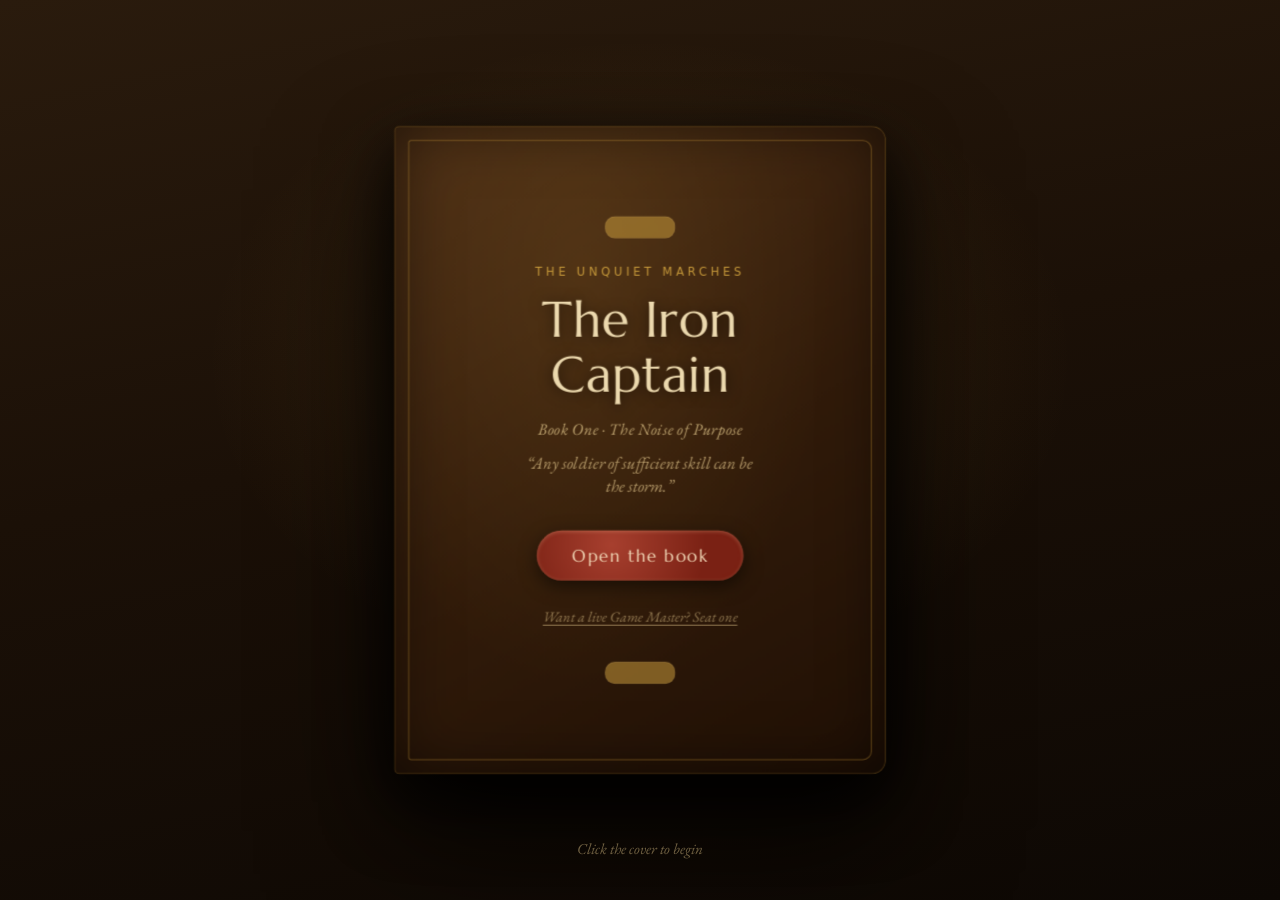
==== index.html @ bba5f8b4 "Revert "feat: candlelight focus theme — narration-first reskin + toggle (#3)" This reverts commit d6" ====
<!doctype html>
<html lang="en">
<head>
  <meta charset="utf-8" />
  <meta name="viewport" content="width=device-width, initial-scale=1" />
  <title>The Iron Captain · The Unquiet Marches</title>
  <meta name="theme-color" content="#06080A" />
  <link rel="icon" href="assets/favicon.svg" type="image/svg+xml" />
  <link rel="preconnect" href="https://fonts.googleapis.com" />
  <link rel="preconnect" href="https://fonts.gstatic.com" crossorigin="anonymous" />
  <link href="https://fonts.googleapis.com/css2?family=Marcellus&family=EB+Garamond:ital,wght@0,400;0,500;0,600;1,400;1,500&display=swap" rel="stylesheet" />
  <link rel="stylesheet" href="styles.css" />
  <link rel="stylesheet" href="ux.css" />
  <style>
    /* SVG token text — inherits page font, keeps tokens readable at all sizes */
    .vtt-token text {
      font-family: Inter, ui-sans-serif, system-ui, sans-serif;
      dominant-baseline: auto;
      user-select: none;
    }
  </style>
</head>
<body>

  <section class="campaign-cover" id="campaignCover">
    <div class="book-scene">
      <div class="book" id="bookRoot">

        <!-- Back board (always beneath the page stack) -->
        <div class="book-board" aria-hidden="true"></div>

        <!-- Leaf 4 · How it works -->
        <div class="leaf" data-leaf="3">
          <div class="leaf-front">
            <div class="page-inner" id="introBeat5" data-screen-label="Page 4 The unwritten page">
              <p class="page-eyebrow">The Compiler's note, on the final leaf</p>
              <div class="page-body page-prose">
                <p>Here my hand stops. I have given you everything the Archive holds — the road, the rain, the man riding into both.</p>
                <p>The pages that remain are not written in ink. They wait. What the Iron Captain does next was never recorded, because it has not happened yet — it happens when you decide it.</p>
                <p>Reader: the story knows you are here. When you turn this page you will not be reading it any longer. You will be in it.</p>
                <p class="page-rule-line">The table keeps its own rules, and the Game Master keeps them for you. Choose, and the dice answer. Everything else, you may ask.</p>
              </div>
              <div class="page-actions">
                <button id="introBack4" class="page-turn-btn page-back-btn">&lsaquo; Back</button>
                <button id="startBtn" class="page-primary">Ride East</button>
              </div>
              <p class="page-folio">iv</p>
            </div>
          </div>
          <div class="leaf-back"><div class="leaf-back-orn" aria-hidden="true"></div></div>
        </div>

        <!-- Leaf 3 · Kael Vorn -->
        <div class="leaf" data-leaf="2">
          <div class="leaf-front">
            <div class="page-inner" id="introBeat4" data-screen-label="Page 3 Kael Vorn">
              <p class="page-eyebrow">Iron Captain &middot; Eastern Marches</p>
              <h2 class="page-title">Kael Vorn</h2>
              <div class="page-body">
                <p class="page-prose page-bio"><em>Decorated officer. Effective beyond the needs of the situation. Men follow the name before they follow the orders. He has not decided whether that is useful or dangerous.</em></p>
                <div class="book-stats">
                  <div class="book-stat"><span class="bs-name">Force</span><span class="bs-dots">●●●●○</span><span class="bs-note">where the account begins</span></div>
                  <div class="book-stat"><span class="bs-name">Restraint</span><span class="bs-dots">●●○○○</span><span class="bs-note">the work ahead of him</span></div>
                  <div class="book-stat"><span class="bs-name">Witness</span><span class="bs-dots">●●○○○</span><span class="bs-note">he sees, he does not always act</span></div>
                  <div class="book-stat book-stat-hollow"><span class="bs-name">Hollow</span><span class="bs-dots">○○○○○</span><span class="bs-note">at seven it shows; at ten the account closes</span></div>
                  <div class="book-stat"><span class="bs-name">Reputation</span><span class="bs-dots">●●●○○</span><span class="bs-note">the name precedes the man</span></div>
                </div>
              </div>
              <div class="page-actions">
                <button id="introBack3" class="page-turn-btn page-back-btn">&lsaquo; Back</button>
                <button id="introCont3" class="page-turn-btn">Turn the page &rsaquo;</button>
              </div>
              <p class="page-folio">iii</p>
            </div>
          </div>
          <div class="leaf-back"><div class="leaf-back-orn" aria-hidden="true"></div></div>
        </div>

        <!-- Leaf 2 · Prologue -->
        <div class="leaf" data-leaf="1">
          <div class="leaf-front">
            <div class="page-inner" id="introBeat3" data-screen-label="Page 2 Prologue">
              <p class="page-eyebrow">Prologue &middot; The Stone Chamber</p>
              <div id="introStream2" class="page-body page-prose"></div>
              <div class="page-actions">
                <button id="introBack2" class="page-turn-btn page-back-btn">&lsaquo; Back</button>
                <button id="introSkip2" class="page-turn-btn" hidden>Skip</button>
                <button id="introCont2" class="page-turn-btn">Turn the page &rsaquo;</button>
              </div>
              <p class="page-folio">ii</p>
            </div>
          </div>
          <div class="leaf-back"><div class="leaf-back-orn" aria-hidden="true"></div></div>
        </div>

        <!-- Leaf 1 · Foreword -->
        <div class="leaf" data-leaf="0">
          <div class="leaf-front">
            <div class="page-inner" id="introBeat2" data-screen-label="Page 1 Foreword">
              <p class="page-eyebrow">The Northern Archive &middot; Aldric Vane, Compiler</p>
              <div id="introStream1" class="page-body page-prose"></div>
              <div class="page-actions">
                <button id="introBack1" class="page-turn-btn page-back-btn">&lsaquo; Close the book</button>
                <button id="introSkip1" class="page-turn-btn" hidden>Skip</button>
                <button id="introCont1" class="page-turn-btn">Turn the page &rsaquo;</button>
              </div>
              <p class="page-folio">i</p>
            </div>
          </div>
          <div class="leaf-back"><div class="leaf-back-orn" aria-hidden="true"></div></div>
        </div>

        <!-- Front cover (opens to become the left board) -->
        <div class="book-cover" id="bookCover">
          <div class="cover-front" id="introBeat1" data-screen-label="Book cover">
            <div class="cover-rule" aria-hidden="true"></div>
            <p class="cover-eyebrow">The Unquiet Marches</p>
            <h1 class="cover-title">The Iron<br>Captain</h1>
            <p class="cover-chapter">Book One · The Noise of Purpose</p>
            <p class="cover-tagline">&ldquo;Any soldier of sufficient skill can be the storm.&rdquo;</p>
            <div class="cover-actions-book">
              <button id="introEnterBtn" class="cover-open-btn">Open the book</button>
              <button id="continueBtn" class="cover-resume-btn" hidden>Resume the session</button>
            </div>
            <p class="cover-status" id="coverStatus"></p>
            <button id="seatGmLink" class="cover-gm-link" type="button">Want a live Game Master? Seat one</button>
            <div class="cover-rule cover-rule-btm" aria-hidden="true"></div>
          </div>
          <div class="cover-inside">
            <div class="endpaper-orn" aria-hidden="true"></div>
            <p class="endpaper-text">ex libris &middot; the Northern Archive</p>
          </div>
        </div>

      </div>
    </div>
    <p class="book-hint" id="bookHint">Click the cover to begin</p>
    <span id="campaignTitle" hidden></span>
  </section>

  <div class="play-shell">

    <header class="play-topbar">
      <div class="topbar-brand">
        <p class="eyebrow">The Iron Captain</p>
        <h1 id="regionTitle" class="topbar-title"></h1>
      </div>
      <div class="topbar-controls">
        <span id="timeBox" class="status-chip"></span>
        <button id="aiStatus" class="ai-status-btn" title="AI GM settings"></button>
        <span id="saveStatus" class="status-chip"></span>
        <button id="saveBtn" class="compact-control">Save</button>
        <button id="newGameBtn" class="compact-control">New</button>
        <button id="ambienceBtn" class="compact-control music-toggle" title="Toggle ambient sound">♪ Ambience · Off</button>
        <span id="ambienceState" class="status-chip subtle-chip" hidden>Off</span>
      </div>
    </header>

    <section class="game-room" data-screen-label="The game room">

      <!-- THE PLAY · the conversation with the GM — read down, choose at the bottom -->
      <section class="play-col" data-screen-label="The conversation">
        <div class="dm-speech">
          <div class="narration-zone">
            <div class="narration" id="narration"></div>
            <div class="gm-response-panel" id="gmResponsePanel" hidden>
              <p class="eyebrow gm-voice-label">The GM Speaks</p>
              <div id="gmResponse" class="gm-stream"></div>
            </div>
          </div>
          <div id="diceLog" class="hidden-rolls"></div>
          <div class="outcome-panel">
            <p class="outcome-label">What Changed</p>
            <div id="outcomeText"></div>
          </div>
        </div>
        <div class="your-hand">
          <p class="eyebrow">Your hand</p>
          <p class="hand-hint" id="handHint" hidden>The Game Master keeps the rules. Each action tests a quality of the man — choose, and the dice answer.</p>
          <div id="choiceList"></div>
          <div class="ask-zone" id="gmAskRow">
            <input id="gmAskInput" type="text" placeholder="Ask the Game Master — examine the field, talk to someone…" class="gm-ask-input" autocomplete="off" />
            <button id="gmAskBtn" class="compact-control gm-ask-btn">Ask</button>
          </div>
        </div>
      </section>

      <!-- THE TABLE · GM at the far end, chairs at the sides, you at the near edge -->
      <aside class="table-col" data-screen-label="The table">
        <div class="dm-placard">
          <div class="dm-chair" aria-hidden="true"><span class="dm-mark">✦</span></div>
          <p class="eyebrow">The Game Master</p>
          <h3 id="sceneTitle" class="scene-h"></h3>
          <p class="scene-type-label" id="sceneType"></p>
          <div class="mood-card scene-mood-card" id="sceneMood"></div>
        </div>
        <div class="table-band">
          <div class="seat-col seat-col-left" id="npcSeatsLeft" aria-label="Seats on your left"></div>
          <div class="table-surface">
            <div class="map-mini-head">
              <p class="eyebrow">The World</p>
              <button id="mapExpandBtn" class="compact-control map-expand-btn" type="button">Expand</button>
            </div>
            <div class="storm-map-frame" id="stormMapFrame" title="Open the table map">
            <svg id="worldMap" viewBox="0 0 1000 620" class="minimap-svg">
              <defs>
                <radialGradient id="parchGrad" cx="46%" cy="38%" r="78%">
                  <stop offset="0%"   stop-color="#d8c082"/>
                  <stop offset="55%"  stop-color="#c4a45e"/>
                  <stop offset="100%" stop-color="#9a7030"/>
                </radialGradient>
                <radialGradient id="vigGrad" cx="50%" cy="50%" r="68%">
                  <stop offset="48%" stop-color="transparent"/>
                  <stop offset="100%" stop-color="rgba(32,12,2,0.48)"/>
                </radialGradient>
                <pattern id="hatchPat" patternUnits="userSpaceOnUse" width="6" height="6" patternTransform="rotate(45)">
                  <line x1="0" y1="0" x2="0" y2="6" stroke="#8a6830" stroke-width="0.5" opacity="0.38"/>
                </pattern>
                <filter id="shadow">
                  <feDropShadow dx="1" dy="2" stdDeviation="3" flood-color="#2a1408" flood-opacity="0.55"/>
                </filter>
                <filter id="shadowSm">
                  <feDropShadow dx="1" dy="1" stdDeviation="1.5" flood-color="#2a1408" flood-opacity="0.45"/>
                </filter>
                <filter id="tokenShadow">
                  <feDropShadow dx="2" dy="3" stdDeviation="4" flood-color="#100800" flood-opacity="0.75"/>
                </filter>
              </defs>
              <rect width="1000" height="620" fill="url(#parchGrad)"/>
              <g id="routeLayer"></g>
              <g id="locationLayer"></g>
              <g id="tokenLayer"></g>
              <rect width="1000" height="620" fill="url(#vigGrad)" pointer-events="none"/>
              <rect x="0" y="0" width="1000" height="620" fill="none" stroke="#4a2e08" stroke-width="10" pointer-events="none"/>
              <rect x="5" y="5" width="990" height="610" fill="none" stroke="#8a6028" stroke-width="2" pointer-events="none"/>
              <rect x="9" y="9" width="982" height="602" fill="none" stroke="#6a4818" stroke-width="1" stroke-dasharray="8 5" pointer-events="none"/>
            </svg>
          </div>
          </div>
          <div class="seat-col seat-col-right" id="npcSeatsRight" aria-label="Seats on your right"></div>
        </div>

        <!-- The near edge — your place at the table -->
        <div class="near-edge">
          <div class="your-sheet">
            <p class="eyebrow">Your character</p>
            <div id="partyList"></div>
          </div>
          <div class="your-compendium">
            <button class="compendium-book" id="compendiumBtn" type="button" title="Open the Account and compendium">
              <span class="comp-title">The Account</span>
              <span class="comp-sub">&amp; compendium</span>
            </button>
          </div>
        </div>
      </aside>

    </section>
  </div>

  <!-- Compendium overlay — the Account ledger + table reference -->
  <div class="compendium-overlay" id="compendiumOverlay" hidden role="dialog" aria-modal="true" aria-label="The Account and compendium">
    <div class="compendium-card">
      <button class="drawer-close" id="compendiumCloseBtn" type="button">&#x2715;</button>
      <div class="comp-col comp-account">
        <p class="eyebrow">The Account</p>
        <div id="journalList"></div>
      </div>
      <div class="comp-col comp-reference">
        <p class="eyebrow">Table reference</p>
        <div class="comp-ref-block">
          <strong>The roll</strong>
          <p>d20 + moral state against a target. Force breaks through, Restraint holds back, Witness reads, Reputation commands.</p>
        </div>
        <div class="comp-ref-block">
          <strong>The Hollow</strong>
          <p>Some choices cost Kael something he cannot name. At seven it shows. At ten the account closes.</p>
        </div>
        <div class="comp-ref-block">
          <strong>The table</strong>
          <p>The Game Master sits across from you and voices everyone else at the table. Ask anything, any time.</p>
        </div>
      </div>
    </div>
  </div>

  <section class="session-complete" id="sessionComplete" hidden>
    <div class="complete-card">
      <div class="complete-header">
        <p class="eyebrow" id="completeEyebrow"></p>
        <h1 id="completeTitle"></h1>
      </div>
      <div class="complete-body">
        <div class="complete-account">
          <p class="eyebrow">The Account</p>
          <div id="completeJournal"></div>
        </div>
        <div class="complete-portrait">
          <p class="eyebrow">Kael Vorn — After the Road</p>
          <div id="completePortrait"></div>
        </div>
      </div>
      <div class="complete-hook" id="completeHook"></div>
      <div id="storyPanel" class="story-panel" hidden>
        <p class="eyebrow">Your Story</p>
        <div id="storyOutput" class="story-output"></div>
        <div class="story-controls" id="storyControls" hidden>
          <button id="storyCopyBtn" class="compact-control">Copy to clipboard</button>
          <button id="storyDownloadBtn" class="compact-control">Download .txt</button>
        </div>
      </div>
      <div class="complete-actions">
        <button id="storyGenBtn" class="compact-control">Generate your story</button>
        <button id="completeRestartBtn" class="primary">Ride East again</button>
      </div>
    </div>
  </section>

  <div class="character-drawer" id="characterDrawer" hidden>
    <div class="drawer-card">
      <button class="drawer-close" id="closeDrawerBtn">&#x2715;</button>
      <h2 id="drawerName"></h2>
      <p class="drawer-role" id="drawerRole"></p>
      <p class="drawer-drive" id="drawerDrive"></p>
      <div class="drawer-stats" id="drawerStats"></div>
    </div>
  </div>

  <!-- Full-table map overlay — the storm map frame is moved here when expanded -->
  <div class="map-overlay" id="mapOverlay" hidden role="dialog" aria-modal="true" aria-label="Battlefield map">
    <div class="map-overlay-inner" id="mapOverlaySlot"></div>
    <button id="mapCloseBtn" class="compact-control map-close-btn" type="button">&#x2715; Close map</button>
  </div>

  <!-- Invite-a-player modal — seats an online player at an empty chair -->
  <div id="inviteModal" class="api-modal" hidden role="dialog" aria-modal="true" aria-labelledby="inviteModalTitle">
    <div class="api-card">
      <p class="eyebrow">An empty chair</p>
      <h2 id="inviteModalTitle">Invite a player to the table</h2>
      <p class="api-desc">Send this link — whoever follows it is offered the chair. Their name appears at the seat while the table waits for them.</p>
      <div class="invite-link-row">
        <input id="inviteLinkInput" type="text" class="api-key-input" readonly spellcheck="false" />
        <button id="inviteCopyBtn" class="compact-control">Copy link</button>
      </div>
      <label class="invite-name-label" for="inviteNameInput">Reserve the chair under a name (optional)</label>
      <input id="inviteNameInput" type="text" class="api-key-input" placeholder="Player's name…" autocomplete="off" />
      <p class="api-note">Live shared sessions need the hosted table service — in this demo an invite reserves the chair on this browser.</p>
      <div class="api-actions">
        <button id="inviteReserveBtn" class="primary">Reserve the chair</button>
        <button id="inviteCancelBtn" class="compact-control">Leave it empty</button>
      </div>
    </div>
  </div>

  <!-- API key modal — shown once on first entry if no key is set -->
  <div id="apiModal" class="api-modal" hidden role="dialog" aria-modal="true" aria-labelledby="apiModalTitle">
    <div class="api-card">
      <p class="eyebrow">Game Master Setup</p>
      <h2 id="apiModalTitle">Enable AI Game Master</h2>
      <p class="api-desc">Add an Anthropic API key to unlock live GM narration and NPC dialogue powered by Claude Fable 5. Your key is stored in this browser only and sent directly to Anthropic — never to any other server.</p>
      <input id="apiKeyInput" type="password" placeholder="sk-ant-api03-…" class="api-key-input" autocomplete="off" spellcheck="false" />
      <p class="api-note">Get a key at <strong>console.anthropic.com</strong></p>
      <div class="api-actions">
        <button id="apiSaveBtn" class="primary">Enable AI GM</button>
        <button id="apiSkipBtn" class="compact-control">Play offline</button>
        <button id="apiClearBtn" class="compact-control api-clear-btn">Clear key</button>
      </div>
    </div>
  </div>

  <script src="gm-engine.js"></script>
  <script src="app.js"></script>
</body>
</html>
---- styles.css ----
:root {
  /* Unquiet Marches palette */
  --void: #06080A;
  --iron: #111618;
  --ash: #1C2321;
  --parchment: #F2EADC;
  --ink: #B7AA95;
  --candle: #D8BD84;
  --blood: #9D4F45;
  --storm: #819FB6;
  --moss: #7D9B75;
  --hollow: #6F6478;

  /* Aliases — preserved so app.js and engine classes do not break */
  --bg: var(--void);
  --panel: rgba(17, 22, 24, 0.96);
  --panel-soft: rgba(28, 35, 33, 0.92);
  --line: rgba(216, 189, 132, 0.18);
  --text: var(--parchment);
  --muted: var(--ink);
  --gold: var(--candle);
  --red: var(--blood);
  --green: var(--moss);
  --blue: var(--storm);
  --shadow: rgba(0, 0, 0, 0.55);
}

* {
  box-sizing: border-box;
}

html, body {
  height: 100%;
  overflow: hidden;
}

body {
  margin: 0;
  color: var(--parchment);
  background:
    radial-gradient(ellipse at 18% 12%, rgba(108, 92, 61, 0.14), transparent 28rem),
    radial-gradient(ellipse at 82% 88%, rgba(65, 86, 93, 0.12), transparent 32rem),
    var(--void);
  font-family: Inter, ui-sans-serif, system-ui, -apple-system, BlinkMacSystemFont, "Segoe UI", sans-serif;
}

button {
  font: inherit;
}

/* ── Layout shells ───────────────────────────────────────── */

.app-shell {
  width: min(1840px, calc(100vw - 40px));
  margin: 0 auto;
  padding: 24px 0;
}

.topbar,
.panel-header,
.table-footer,
.lower-grid {
  display: flex;
  align-items: center;
  justify-content: space-between;
  gap: 16px;
}

.topbar {
  margin-bottom: 18px;
}

.topbar h1,
.panel-header h2 {
  margin: 0;
  letter-spacing: -0.03em;
}

.topbar h1 {
  font-size: clamp(2rem, 3vw, 4rem);
}

.panel-header h2 {
  font-size: clamp(1.35rem, 1.8vw, 2.3rem);
}

.eyebrow {
  margin: 0 0 5px;
  color: var(--candle);
  font-size: 0.76rem;
  text-transform: uppercase;
  letter-spacing: 0.18em;
}

.topbar-actions {
  display: flex;
  gap: 10px;
  flex-wrap: wrap;
  justify-content: flex-end;
}

/* ── Base button ─────────────────────────────────────────── */

button {
  border: 1px solid rgba(216, 189, 132, 0.16);
  border-radius: 999px;
  padding: 10px 16px;
  color: var(--parchment);
  background: rgba(255, 255, 255, 0.04);
  cursor: pointer;
  transition: transform 0.12s ease, border-color 0.15s ease, background 0.15s ease;
}

button:hover {
  transform: translateY(-1px);
  border-color: rgba(216, 189, 132, 0.42);
  background: rgba(255, 255, 255, 0.065);
}

button:focus-visible {
  outline: 2px solid rgba(216, 189, 132, 0.55);
  outline-offset: 2px;
}

button.primary {
  background: linear-gradient(135deg, rgba(216, 189, 132, 0.28), rgba(129, 159, 182, 0.16));
  border-color: rgba(216, 189, 132, 0.42);
  color: var(--parchment);
  font-weight: 600;
  padding: 14px 30px;
  letter-spacing: 0.02em;
}

button.primary:hover {
  background: linear-gradient(135deg, rgba(216, 189, 132, 0.38), rgba(129, 159, 182, 0.22));
  border-color: rgba(216, 189, 132, 0.62);
  transform: translateY(-2px);
}

button.choice {
  width: 100%;
  border-radius: 10px;
  padding: 14px 16px 14px 20px;
  text-align: left;
  line-height: 1.4;
}

/* ── Old 2-col layout (kept for CSS class safety) ────────── */

.game-layout {
  display: grid;
  grid-template-columns: minmax(0, 1.18fr) minmax(440px, 0.82fr);
  gap: 18px;
}

.table-panel,
.story-panel {
  min-height: calc(100vh - 132px);
  border: 1px solid var(--line);
  border-radius: 28px;
  background: var(--panel);
  box-shadow: 0 24px 80px var(--shadow);
  overflow: hidden;
  padding: 20px;
}

/* ── Map frame (base) ────────────────────────────────────── */

.map-frame {
  margin-top: 18px;
  border: 1px solid rgba(216, 189, 132, 0.16);
  border-radius: 20px;
  overflow: hidden;
  background: #090b09;
}

#worldMap {
  display: block;
  width: 100%;
  height: auto;
  aspect-ratio: 1000 / 620;
}

/* ── Info chips ──────────────────────────────────────────── */

.time-box,
.scene-type,
.mood-card,
.dice-log {
  border: 1px solid rgba(216, 189, 132, 0.12);
  border-radius: 12px;
  padding: 9px 12px;
  color: var(--ink);
  background: rgba(255, 255, 255, 0.03);
}

.table-footer {
  margin-top: 14px;
  align-items: stretch;
}

.mood-card,
.dice-log {
  flex: 1;
  min-height: 44px;
}

.dice-log {
  font-family: ui-monospace, SFMono-Regular, Menlo, Monaco, Consolas, monospace;
  color: #d8d0c2;
}

/* ── Narration ───────────────────────────────────────────── */

.narration {
  margin: 16px 0;
  padding: 18px;
  min-height: 210px;
  border: 1px solid rgba(216, 189, 132, 0.10);
  border-radius: 18px;
  background: linear-gradient(180deg, rgba(255, 255, 255, 0.04), rgba(255, 255, 255, 0.02));
  color: #efe7d8;
  font-size: clamp(1rem, 1.05vw, 1.25rem);
  line-height: 1.7;
}

.narration p {
  margin: 0 0 1em;
}

.narration p:last-child {
  margin-bottom: 0;
}

/* ── Party / journal cards ───────────────────────────────── */

.choices {
  display: grid;
  gap: 10px;
  margin-bottom: 16px;
}

.lower-grid {
  align-items: stretch;
}

.party-card,
.journal-card {
  flex: 1;
  min-width: 0;
  border: 1px solid var(--line);
  border-radius: 20px;
  padding: 14px;
  background: var(--panel-soft);
}

.section-title {
  margin-bottom: 10px;
  color: var(--candle);
  font-size: 0.76rem;
  text-transform: uppercase;
  letter-spacing: 0.16em;
}

/* ── Character card ──────────────────────────────────────── */

.character {
  display: grid;
  grid-template-columns: 1fr auto;
  gap: 8px;
  align-items: center;
  padding: 10px 0;
  border-top: 1px solid rgba(216, 189, 132, 0.12);
  cursor: pointer;
}

.character:first-of-type {
  border-top: 0;
}

.character-name {
  font-weight: 700;
}

.character-role,
.character-meta,
.journal-entry {
  color: var(--ink);
  font-size: 0.88rem;
}

.hp-bar {
  grid-column: 1 / -1;
  height: 6px;
  border-radius: 999px;
  background: rgba(255, 255, 255, 0.07);
  overflow: hidden;
}

.hp-fill {
  height: 100%;
  border-radius: inherit;
  background: linear-gradient(90deg, var(--blood), var(--candle), var(--moss));
}

.journal-entry {
  padding: 8px 0;
  border-top: 1px solid rgba(216, 189, 132, 0.10);
  line-height: 1.55;
}

/* ── SVG map elements ────────────────────────────────────── */

.location-node text {
  fill: #f1e8d6;
  font-size: 23px;
  font-weight: 700;
  paint-order: stroke;
  stroke: rgba(0, 0, 0, 0.9);
  stroke-width: 5px;
}

.location-node circle,
.location-node rect {
  filter: url(#shadow);
}

.location-current circle,
.location-current rect {
  stroke: var(--candle);
  stroke-width: 6;
}

.party-token text {
  fill: #08100d;
  font-size: 24px;
  font-weight: 900;
  text-anchor: middle;
  dominant-baseline: middle;
}

/* ── Responsive ──────────────────────────────────────────── */

@media (max-width: 1100px) {
  .game-layout {
    grid-template-columns: 1fr;
  }

  .table-panel,
  .story-panel {
    min-height: auto;
  }
}

@media (max-width: 720px) {
  .app-shell {
    width: min(100vw - 20px, 1840px);
    padding: 10px 0;
  }

  .topbar,
  .panel-header,
  .table-footer,
  .lower-grid {
    flex-direction: column;
    align-items: stretch;
  }

  .table-panel,
  .story-panel {
    padding: 14px;
    border-radius: 20px;
  }
}
---- ux.css ----
/* ── Cover screen ────────────────────────────────────────── */

.campaign-cover {
  position: fixed;
  inset: 0;
  z-index: 50;
  display: grid;
  place-items: center;
  padding: 24px;
  background: #06080A;
}

.unquiet-theme .campaign-cover {
  background:
    radial-gradient(ellipse at 48% 32%, rgba(216, 189, 132, 0.11), transparent 28rem),
    radial-gradient(ellipse at 70% 80%, rgba(65, 86, 93, 0.10), transparent 22rem),
    linear-gradient(180deg, #080b0d, #040506);
}

.campaign-cover[hidden] { display: none; }

.cover-card {
  width: min(860px, calc(100vw - 32px));
  border: 1px solid rgba(216, 189, 132, 0.24);
  border-radius: 32px;
  padding: 52px 56px;
  background: rgba(14, 18, 20, 0.98);
  box-shadow: 0 48px 130px rgba(0, 0, 0, 0.7), 0 0 0 1px rgba(216, 189, 132, 0.08);
}

.prologue-card strong { color: var(--parchment); }

.cover-card h1 {
  margin: 0 0 8px;
  font-size: clamp(3rem, 7vw, 5.5rem);
  letter-spacing: -0.06em;
  color: var(--parchment);
}

.cover-copy,
.cover-status {
  color: var(--ink);
  line-height: 1.72;
  margin: 0 0 12px;
}

.cover-actions {
  display: flex;
  gap: 12px;
  flex-wrap: wrap;
  margin-top: 28px;
}

/* ── Intro sequence — 5-beat world entry ─────────────────── */

.intro-beat {
  width: 100%;
  display: flex;
  flex-direction: column;
  align-items: center;
  justify-content: center;
  padding: 32px 20px;
  animation: intro-fade 0.45s ease-out;
  box-sizing: border-box;
}

@keyframes intro-fade {
  from { opacity: 0; transform: translateY(10px); }
  to   { opacity: 1; transform: translateY(0); }
}

/* Beat 1 — Title */
.intro-title-card {
  text-align: center;
  max-width: 520px;
}

.intro-main-title {
  margin: 10px 0 18px;
  font-size: clamp(3.2rem, 9vw, 6rem);
  letter-spacing: -0.06em;
  line-height: 0.9;
  color: var(--parchment);
}

.intro-tagline {
  font-style: italic;
  color: rgba(216, 189, 132, 0.5);
  font-size: 0.95rem;
  margin: 0 0 8px;
  line-height: 1.7;
}

.intro-entry-actions {
  display: flex;
  gap: 12px;
  flex-wrap: wrap;
  justify-content: center;
  margin-top: 24px;
}

/* Beats 2 & 3 — Prose */
.intro-prose-card {
  max-width: 660px;
  width: 100%;
}

.intro-attr {
  margin-bottom: 18px;
  opacity: 0.65;
}

.intro-stream-text {
  font-family: Georgia, 'Times New Roman', serif;
  font-size: 1rem;
  line-height: 1.85;
  color: #c8b870;
  max-height: 52vh;
  overflow-y: auto;
  padding-right: 6px;
  scrollbar-width: thin;
  scrollbar-color: rgba(216, 189, 132, 0.18) transparent;
}

.intro-stream-text p {
  margin: 0 0 1em;
}

.intro-stream-text p:last-child {
  margin-bottom: 0;
}

.intro-nav-row {
  display: flex;
  align-items: center;
  gap: 14px;
  margin-top: 22px;
}

/* Beat 4 — Character */
.intro-char-card {
  max-width: 580px;
  width: 100%;
}

.intro-char-name {
  margin: 6px 0 10px;
  font-size: clamp(2rem, 5vw, 3rem);
  letter-spacing: -0.04em;
  color: var(--parchment);
}

.intro-char-bio {
  color: var(--ink);
  line-height: 1.72;
  margin: 0 0 18px;
  font-style: italic;
  font-size: 0.93rem;
}

.intro-stats-reveal {
  display: flex;
  flex-direction: column;
  gap: 11px;
  margin-bottom: 26px;
  border-top: 1px solid rgba(216, 189, 132, 0.12);
  padding-top: 14px;
}

.intro-stat {
  border-left: 2px solid rgba(216, 189, 132, 0.22);
  padding-left: 12px;
}

.intro-stat-hollow {
  border-left-color: rgba(160, 100, 160, 0.45);
}

.intro-stat-head {
  display: flex;
  justify-content: space-between;
  align-items: baseline;
  margin-bottom: 2px;
}

.intro-stat-name {
  font-size: 0.72rem;
  text-transform: uppercase;
  letter-spacing: 0.1em;
  color: rgba(216, 189, 132, 0.65);
  font-weight: 600;
}

.intro-stat-val {
  font-size: 1.15rem;
  font-weight: 700;
  color: #d8bd84;
  line-height: 1;
}

.intro-stat-desc {
  font-size: 0.8rem;
  color: rgba(200, 184, 112, 0.58);
  line-height: 1.58;
  margin: 0;
}

.intro-stat-hollow .intro-stat-name { color: rgba(190, 130, 190, 0.7); }
.intro-stat-hollow .intro-stat-val  { color: #c898c8; }

/* Beat 5 — Mechanics */
.intro-mech-card {
  max-width: 740px;
  width: 100%;
}

.intro-mech-grid {
  display: grid;
  grid-template-columns: 1fr 1fr;
  gap: 12px;
  margin: 14px 0 26px;
}

.intro-mech {
  border: 1px solid rgba(216, 189, 132, 0.13);
  border-radius: 12px;
  padding: 15px 17px;
  background: rgba(0, 0, 0, 0.14);
}

.intro-mech-title {
  display: block;
  font-size: 0.75rem;
  text-transform: uppercase;
  letter-spacing: 0.09em;
  color: rgba(216, 189, 132, 0.75);
  margin-bottom: 7px;
}

.intro-mech p {
  font-size: 0.83rem;
  color: var(--ink);
  line-height: 1.65;
  margin: 0;
}

@media (max-width: 600px) {
  .intro-mech-grid { grid-template-columns: 1fr; }
  .intro-main-title { font-size: clamp(2.6rem, 11vw, 4rem); }
  .intro-beat { padding: 24px 16px; }
}

/* ── Play shell ──────────────────────────────────────────── */

.play-shell {
  width: 100%;
  max-width: 1920px;
  margin: 0 auto;
  padding: 0 14px 14px;
  height: 100vh;
  display: flex;
  flex-direction: column;
  overflow: hidden;
}

/* ── Top bar ─────────────────────────────────────────────── */

.play-topbar {
  display: flex;
  justify-content: space-between;
  align-items: flex-end;
  gap: 16px;
  flex-wrap: wrap;
  flex-shrink: 0;
  padding-top: 14px;
  margin-bottom: 14px;
}

.topbar-title {
  margin: 0;
  font-size: clamp(1.8rem, 2.5vw, 3.4rem);
  letter-spacing: -0.04em;
}

.topbar-controls {
  display: flex;
  gap: 10px;
  flex-wrap: wrap;
  align-items: center;
}

/* keep legacy compact-topbar in case it's referenced elsewhere */
.compact-topbar {
  align-items: flex-end;
  margin-bottom: 14px;
}

.compact-actions {
  align-items: center;
}

.compact-control {
  padding: 7px 12px;
  font-size: 0.84rem;
  background: rgba(255, 255, 255, 0.03);
  border-color: rgba(216, 189, 132, 0.14);
  color: var(--ink);
}

.compact-control:hover {
  color: var(--parchment);
  border-color: rgba(216, 189, 132, 0.38);
}

.music-toggle {
  width: 36px;
  height: 36px;
  padding: 0;
  display: inline-grid;
  place-items: center;
  font-size: 0.82rem;
  font-weight: 700;
}

.subtle-chip {
  min-width: 48px;
  justify-content: center;
}

.status-chip {
  display: inline-flex;
  align-items: center;
  min-height: 34px;
  border: 1px solid rgba(216, 189, 132, 0.12);
  border-radius: 999px;
  padding: 6px 11px;
  color: rgba(183, 170, 149, 0.7);
  background: rgba(255, 255, 255, 0.02);
  font-size: 0.82rem;
}

/* ── 3-zone play layout ──────────────────────────────────── */

.play-layout {
  display: grid;
  grid-template-columns: minmax(220px, 0.52fr) minmax(440px, 1.6fr) minmax(220px, 0.52fr);
  gap: 16px;
  align-items: stretch;
  flex: 1;
  min-height: 0;
  overflow: hidden;
}

.char-sheet,
.play-area,
.account-panel {
  border: 1px solid rgba(216, 189, 132, 0.16);
  border-radius: 24px;
  background: var(--panel);
  box-shadow: 0 20px 70px rgba(0, 0, 0, 0.45);
  padding: 20px;
  overflow-y: auto;
  min-height: 0;
  scrollbar-width: thin;
  scrollbar-color: rgba(216, 189, 132, 0.18) transparent;
}

.char-sheet {
  background: linear-gradient(180deg, rgba(17, 22, 24, 0.99), rgba(15, 19, 21, 0.96));
  border-color: rgba(216, 189, 132, 0.20);
}

.account-panel {
  /* height filled by grid stretch */
}

/* ── Character sheet — scene context ────────────────────── */

.scene-context {
  margin-top: 18px;
  padding-top: 14px;
  border-top: 1px solid rgba(216, 189, 132, 0.1);
}

.scene-context > .eyebrow {
  margin-bottom: 6px;
}

.scene-h {
  margin: 0 0 4px;
  font-size: 1.05rem;
  font-weight: 600;
  letter-spacing: -0.02em;
  color: var(--parchment);
}

.scene-type-label {
  font-size: 0.72rem;
  text-transform: uppercase;
  letter-spacing: 0.1em;
  color: rgba(216, 189, 132, 0.48);
  margin: 0 0 8px;
}

.scene-mood-card {
  display: block;
  width: 100%;
  min-height: 0;
  line-height: 1.55;
  font-size: 0.88rem;
  border-color: rgba(216, 189, 132, 0.10);
  background: rgba(255, 255, 255, 0.025);
  padding: 10px 12px;
}

/* ── Character sheet — minimap ───────────────────────────── */

.map-miniature {
  margin-top: 18px;
  padding-top: 14px;
  border-top: 1px solid rgba(216, 189, 132, 0.1);
}

.map-miniature > .eyebrow {
  margin-bottom: 8px;
}

.minimap-svg {
  display: block;
  width: 100%;
  height: auto;
  aspect-ratio: 1000 / 620;
}

/* ── Play area — narration ───────────────────────────────── */

.narration-zone .narration {
  font-size: clamp(0.95rem, 1vw, 1.1rem);
  line-height: 1.72;
  color: rgba(242, 234, 220, 0.88);
}

/* ── Play area — choices ─────────────────────────────────── */

.choice-zone {
  margin-top: 18px;
  padding-top: 16px;
  border-top: 1px solid rgba(216, 189, 132, 0.12);
}

.choice-zone > .eyebrow {
  color: rgba(216, 189, 132, 0.6);
  margin-bottom: 10px;
}

/* ── Play area — ask GM ──────────────────────────────────── */

.ask-zone {
  display: flex;
  gap: 6px;
  align-items: center;
  margin-top: 16px;
  padding-top: 14px;
  border-top: 1px solid rgba(216, 189, 132, 0.08);
}

/* ── Legacy selectors (kept so old CSS rules still apply) ── */

.stacked-header { align-items: flex-start; }

.gm-brief, .gm-actions, .scenario-panel, .kael-card, .account-card { margin-top: 14px; }

.gm-brief .mood-card {
  display: block; width: 100%; min-height: 0; line-height: 1.55;
  font-size: 0.9rem; border-color: rgba(216, 189, 132, 0.10);
  background: rgba(255, 255, 255, 0.025); padding: 10px 12px;
}

.gm-actions > .eyebrow { color: rgba(216, 189, 132, 0.65); margin-bottom: 10px; }

/* ── Map frame — physical table surface ──────────────────── */

.storm-map-frame {
  margin-top: 14px;
  background:
    radial-gradient(ellipse at 50% 0%, rgba(216, 189, 132, 0.04), transparent 55%),
    #090b09;
  border-radius: 18px;
  overflow: hidden;
  border: 1px solid rgba(216, 189, 132, 0.18);
  box-shadow:
    inset 0 0 140px rgba(0, 0, 0, 0.72),
    inset 0 0 40px rgba(0, 0, 0, 0.38),
    0 2px 0 rgba(216, 189, 132, 0.08) inset,
    0 8px 40px rgba(0, 0, 0, 0.6),
    0 24px 64px rgba(0, 0, 0, 0.4),
    0 0 0 1px rgba(216, 189, 132, 0.08);
}

.centre-table #worldMap {
  height: min(52vh, 640px);
}

/* ── VTT token system ────────────────────────────────────── */

.vtt-token {
  cursor: default;
}

.vtt-token--hero,
.vtt-token--companion {
  cursor: pointer;
}

.vtt-token--hero:hover circle:not(.token-ring),
.vtt-token--companion:hover circle:not(.token-ring) {
  filter: brightness(1.12);
}

/* Active presence ring — pulses to signal the token is alive */
.token-ring {
  animation: token-ring-pulse 2.8s ease-in-out infinite;
}

@keyframes token-ring-pulse {
  0%, 100% { stroke-opacity: 0.42; }
  50%       { stroke-opacity: 0.82; }
}

/* Threat tokens get a slower, more ominous pulse */
.vtt-token--threat .token-ring {
  animation: token-threat-pulse 4s ease-in-out infinite;
}

@keyframes token-threat-pulse {
  0%, 100% { stroke-opacity: 0.28; }
  50%       { stroke-opacity: 0.62; }
}

@media (prefers-reduced-motion: reduce) {
  .token-ring { animation: none; }
}

/* ── Scenario panel ──────────────────────────────────────── */

.scenario-panel {
  border: 1px solid rgba(216, 189, 132, 0.12);
  border-radius: 16px;
  padding: 14px 16px;
  background: rgba(255, 255, 255, 0.02);
}

.scenario-panel .narration {
  margin: 0;
  padding: 0;
  min-height: auto;
  border: 0;
  border-radius: 0;
  background: transparent;
  font-size: clamp(0.95rem, 1vw, 1.12rem);
  line-height: 1.68;
  color: rgba(242, 234, 220, 0.88);
}

.hidden-rolls {
  display: none;
}

/* ── Dice result display ─────────────────────────────────── */

.dice-result {
  display: flex;
  flex-wrap: wrap;
  align-items: center;
  gap: 5px 8px;
  margin-top: 10px;
  padding: 10px 13px;
  border-radius: 10px;
  border: 1px solid rgba(216, 189, 132, 0.18);
  background: rgba(0, 0, 0, 0.18);
  font-size: 0.82rem;
  animation: dice-appear 0.25s ease-out;
}

@keyframes dice-appear {
  from { opacity: 0; transform: scale(0.96); }
  to   { opacity: 1; transform: scale(1); }
}

.dice-label      { color: rgba(160, 130, 60, 0.6); font-size: 0.72rem; text-transform: uppercase; letter-spacing: 0.08em; }
.dice-rolled     { font-size: 1.35rem; font-weight: 700; color: #d8bd84; line-height: 1; }
.dice-op         { color: rgba(160, 130, 60, 0.5); font-size: 0.78rem; }
.dice-stat-name  { color: #a09060; font-style: italic; font-size: 0.78rem; }
.dice-bonus      { color: rgba(160, 130, 60, 0.7); font-size: 0.78rem; }
.dice-total      { font-size: 1.15rem; font-weight: 700; color: #e8d8a0; }
.dice-vs         { color: rgba(160, 130, 60, 0.55); font-size: 0.75rem; }

.dice-verdict {
  width: 100%;
  font-size: 0.78rem;
  font-weight: 600;
  letter-spacing: 0.08em;
  text-transform: uppercase;
  margin-top: 3px;
}

.dice-success .dice-verdict { color: #7aaa7a; }
.dice-failure .dice-verdict { color: #aa6a6a; }
.dice-success { border-color: rgba(100, 160, 100, 0.22); }
.dice-failure { border-color: rgba(160, 80, 80, 0.22); }

.dice-rolling {
  justify-content: center;
  padding: 14px 13px;
}

.dice-rolling .dice-label {
  width: 100%;
  text-align: center;
  margin-bottom: 2px;
}

.dice-rolling .dice-rolled {
  font-size: 2rem;
  animation: dice-tumble 0.12s ease-in-out infinite alternate;
}

@keyframes dice-tumble {
  from { transform: scale(0.9); opacity: 0.65; }
  to   { transform: scale(1.1); opacity: 1; }
}

.dice-land {
  animation: dice-land 0.18s ease-out;
}

@keyframes dice-land {
  from { transform: scale(1.35); }
  to   { transform: scale(1); }
}

/* ── Cover screen — character + rules ───────────────────── */

.cover-sections {
  display: grid;
  grid-template-columns: 1fr 1fr;
  gap: 16px;
  margin: 24px 0 0;
}

.cover-section {
  display: flex;
  flex-direction: column;
  gap: 8px;
}

.cover-section-label {
  font-size: 0.68rem;
  color: rgba(160, 130, 60, 0.6);
  text-transform: uppercase;
  letter-spacing: 0.18em;
  margin: 0;
}

.cover-char-card {
  border: 1px solid rgba(216, 189, 132, 0.18);
  border-radius: 12px;
  padding: 14px 16px;
  background: rgba(216, 189, 132, 0.04);
  flex: 1;
}

.cover-char-header {
  display: flex;
  justify-content: space-between;
  align-items: baseline;
  gap: 8px;
  margin-bottom: 8px;
}

.cover-char-header strong {
  color: #d8bd84;
  font-size: 1.1rem;
}

.cover-char-role {
  color: rgba(160, 130, 60, 0.7);
  font-size: 0.78rem;
  font-style: italic;
}

.cover-char-bio {
  font-size: 0.82rem;
  color: rgba(180, 165, 130, 0.82);
  line-height: 1.6;
  margin: 0 0 12px;
}

.cover-stats-row {
  display: flex;
  flex-wrap: wrap;
  gap: 6px;
}

.cstat {
  font-size: 0.74rem;
  padding: 3px 8px;
  border-radius: 6px;
  border: 1px solid rgba(216, 189, 132, 0.18);
  background: rgba(216, 189, 132, 0.06);
  color: rgba(180, 160, 100, 0.75);
  cursor: help;
}

.cstat em {
  font-style: normal;
  font-weight: 700;
  color: #c8a850;
  margin-left: 4px;
}

.cstat-hollow {
  border-color: rgba(100, 80, 120, 0.3);
  color: rgba(140, 120, 160, 0.75);
}

.cstat-hollow em { color: #9a88b8; }

.cover-rules-grid {
  display: grid;
  grid-template-columns: 1fr 1fr;
  gap: 8px;
  flex: 1;
}

.cover-rule {
  border: 1px solid rgba(216, 189, 132, 0.12);
  border-radius: 10px;
  padding: 10px 12px;
  background: rgba(216, 189, 132, 0.03);
}

.cover-rule strong {
  display: block;
  font-size: 0.78rem;
  color: #c8a850;
  margin-bottom: 4px;
}

.cover-rule span {
  font-size: 0.77rem;
  color: rgba(160, 140, 100, 0.72);
  line-height: 1.55;
}

@media (max-width: 680px) {
  .cover-sections    { grid-template-columns: 1fr; }
  .cover-rules-grid  { grid-template-columns: 1fr; }
  .cover-char-header { flex-direction: column; gap: 2px; }
}

/* ── Outcome panel ───────────────────────────────────────── */

.outcome-panel {
  margin-top: 12px;
  margin-bottom: 0;
  border: 1px solid rgba(216, 189, 132, 0.18);
  border-left: 3px solid rgba(216, 189, 132, 0.32);
  border-radius: 14px;
  padding: 13px 16px;
  background: rgba(216, 189, 132, 0.04);
  color: #e5dccb;
  line-height: 1.5;
}

.outcome-label {
  margin: 0 0 10px;
  color: var(--candle);
  font-size: 0.72rem;
  text-transform: uppercase;
  letter-spacing: 0.16em;
}

.outcome-grid {
  display: grid;
  grid-template-columns: repeat(auto-fit, minmax(220px, 1fr));
  gap: 10px;
}

.report-grid {
  display: grid;
  grid-template-columns: repeat(auto-fit, minmax(160px, 1fr));
  gap: 10px;
}

.outcome-grid div,
.report-grid div {
  border: 1px solid rgba(216, 189, 132, 0.10);
  border-radius: 10px;
  padding: 10px 12px;
  background: rgba(0, 0, 0, 0.18);
}

.outcome-grid span,
.report-grid span {
  display: block;
  margin-bottom: 5px;
  color: rgba(183, 170, 149, 0.65);
  font-size: 0.70rem;
  text-transform: uppercase;
  letter-spacing: 0.11em;
}

.outcome-grid strong,
.report-grid strong {
  display: block;
  color: var(--parchment);
  font-weight: 500;
  line-height: 1.4;
}

.aftermath-report {
  margin-top: 14px;
  border-top: 1px solid rgba(216, 189, 132, 0.14);
  padding-top: 12px;
}

/* ── Decision card choices ───────────────────────────────── */

.storm-choice {
  border: 1px solid rgba(216, 189, 132, 0.10);
  border-left: 3px solid rgba(216, 189, 132, 0.22);
  border-radius: 10px;
  padding: 13px 14px 13px 18px;
  margin-bottom: 8px;
  background: rgba(255, 255, 255, 0.025);
  transition: border-left-color 0.16s ease, background 0.16s ease, transform 0.12s ease;
  line-height: 1.45;
}

.storm-choice:hover {
  background: rgba(216, 189, 132, 0.07);
  border-left-color: var(--candle);
  transform: translateX(2px) translateY(-1px);
}

.storm-choice:focus-visible {
  outline: 2px solid rgba(216, 189, 132, 0.55);
  outline-offset: 2px;
  border-left-color: var(--candle);
}

.storm-choice:active {
  transform: translateX(1px) translateY(0);
  background: rgba(216, 189, 132, 0.10);
}

.choice-number {
  display: inline;
  color: rgba(216, 189, 132, 0.45);
  font-size: 0.8rem;
  font-weight: 600;
  letter-spacing: 0.04em;
  margin-right: 6px;
}

.choice-title {
  display: inline;
  color: var(--parchment);
  font-size: 0.95rem;
  line-height: 1.45;
}

.choice-meta {
  display: block;
  margin-top: 5px;
  color: var(--ink);
  font-size: 0.80rem;
}

/* ── Kael / state panel ──────────────────────────────────── */

.character { cursor: pointer; }
.character:hover .character-name { color: var(--candle); }
.route-active { stroke: rgba(216, 189, 132, 0.78) !important; stroke-width: 12 !important; }
.party-token .token-core { opacity: 0.95; }

.storm-state-panel {
  margin-top: 14px;
  border-top: 1px solid rgba(216, 189, 132, 0.12);
  padding-top: 12px;
}

.objective-title {
  margin-top: 16px;
}

.state-line {
  display: flex;
  justify-content: space-between;
  align-items: center;
  gap: 12px;
  padding: 7px 0;
  border-top: 1px solid rgba(216, 189, 132, 0.07);
  color: var(--ink);
}

.state-line span {
  flex: 1;
  min-width: 0;
}

.state-line em {
  display: block;
  margin-top: 3px;
  color: rgba(216, 189, 132, 0.75);
  font-size: 0.76rem;
  font-style: normal;
  font-weight: 600;
  text-transform: uppercase;
  letter-spacing: 0.10em;
}

.state-line strong {
  color: rgba(183, 170, 149, 0.45);
  font-size: 0.80rem;
  font-weight: 400;
  min-width: 2ch;
  text-align: right;
  flex-shrink: 0;
}

.state-line.objective em {
  color: rgba(129, 159, 182, 0.85);
}

.state-line.objective strong {
  color: rgba(216, 189, 132, 0.75);
  font-size: 0.84rem;
  font-weight: 600;
}

/* ── Session complete screen ─────────────────────────────── */

.session-complete {
  position: fixed;
  inset: 0;
  z-index: 45;
  overflow-y: auto;
  padding: 40px 24px 60px;
  background: rgba(6, 8, 10, 0.97);
}

.session-complete[hidden] { display: none; }

.complete-card {
  width: min(980px, calc(100vw - 32px));
  margin: 0 auto;
  border: 1px solid rgba(216, 189, 132, 0.22);
  border-radius: 28px;
  padding: 48px 52px;
  background: rgba(14, 18, 20, 0.99);
  box-shadow: 0 40px 120px rgba(0, 0, 0, 0.7);
}

.complete-header {
  margin-bottom: 28px;
  padding-bottom: 20px;
  border-bottom: 1px solid rgba(216, 189, 132, 0.14);
}

.complete-header h1 {
  margin: 6px 0 0;
  font-size: clamp(2.4rem, 5vw, 4rem);
  letter-spacing: -0.05em;
}

.complete-body {
  display: grid;
  grid-template-columns: 1fr 1fr;
  gap: 36px;
  margin-bottom: 32px;
}

.complete-account > .eyebrow,
.complete-portrait > .eyebrow {
  margin-bottom: 12px;
}

.complete-journal-entry {
  padding: 8px 0;
  border-top: 1px solid rgba(216, 189, 132, 0.08);
  color: var(--ink);
  font-size: 0.88rem;
  line-height: 1.58;
}

.complete-portrait-line {
  padding: 10px 0;
  border-top: 1px solid rgba(216, 189, 132, 0.08);
  color: var(--parchment);
  font-size: 0.9rem;
  line-height: 1.62;
}

.complete-portrait-line em {
  display: block;
  margin-bottom: 4px;
  color: rgba(216, 189, 132, 0.6);
  font-size: 0.70rem;
  font-style: normal;
  font-weight: 600;
  text-transform: uppercase;
  letter-spacing: 0.13em;
}

.complete-hook {
  border: 1px solid rgba(216, 189, 132, 0.18);
  border-left: 3px solid rgba(216, 189, 132, 0.38);
  border-radius: 12px;
  padding: 16px 20px;
  background: rgba(216, 189, 132, 0.04);
  margin-bottom: 28px;
}

.complete-hook p {
  margin: 6px 0 0;
  color: var(--ink);
  line-height: 1.7;
  font-size: 0.95rem;
}

.complete-actions {
  display: flex;
  gap: 0.75rem;
  justify-content: flex-end;
  align-items: center;
}

/* ── Story panel ─────────────────────────────────────────── */

.story-panel {
  margin-top: 2.5rem;
  padding-top: 2rem;
  border-top: 1px solid rgba(255, 255, 255, 0.08);
}

.story-panel > .eyebrow {
  font-size: 0.65rem;
  letter-spacing: 0.14em;
  text-transform: uppercase;
  color: rgba(232, 213, 163, 0.45);
  margin: 0 0 1rem;
}

.story-output {
  font-family: Georgia, 'Times New Roman', serif;
  font-size: 0.97rem;
  line-height: 1.85;
  color: rgba(232, 213, 163, 0.88);
  white-space: pre-wrap;
  max-width: 68ch;
}

.story-controls {
  display: flex;
  gap: 0.75rem;
  margin-top: 1.25rem;
}

@media (max-width: 700px) {
  .complete-body { grid-template-columns: 1fr; }
  .complete-card { padding: 28px 20px; }
}

/* ── Character drawer ────────────────────────────────────── */

.character-drawer {
  position: fixed;
  inset: 0;
  z-index: 40;
  display: grid;
  place-items: end;
  padding: 24px;
  background: rgba(0, 0, 0, 0.4);
}

.character-drawer[hidden] { display: none; }

.drawer-card {
  width: min(460px, calc(100vw - 32px));
  border: 1px solid rgba(216, 189, 132, 0.24);
  border-radius: 26px;
  padding: 24px;
  background: rgba(14, 18, 20, 0.99);
  box-shadow: 0 32px 100px rgba(0, 0, 0, 0.65);
  position: relative;
}

.drawer-close {
  position: absolute;
  top: 14px;
  right: 14px;
  width: 36px;
  height: 36px;
  padding: 0;
  font-size: 1.25rem;
  border-radius: 999px;
  color: var(--ink);
}

.drawer-close:hover {
  color: var(--parchment);
}

.drawer-card h2 { margin: 0; font-size: 1.9rem; }
.drawer-role { color: var(--candle); margin: 6px 0 14px; font-size: 0.9rem; }
.drawer-drive { color: var(--ink); line-height: 1.65; margin: 0 0 16px; }
.drawer-stats { display: grid; grid-template-columns: repeat(2, 1fr); gap: 10px; }
.drawer-stat {
  border: 1px solid rgba(216, 189, 132, 0.12);
  border-radius: 12px;
  padding: 10px 12px;
  background: rgba(255, 255, 255, 0.03);
}
.drawer-stat strong { display: block; color: var(--parchment); margin-bottom: 2px; }
.drawer-stat span { color: var(--ink); font-size: 0.80rem; }

/* ── Responsive ──────────────────────────────────────────── */

@media (max-width: 1100px) {
  .play-layout {
    grid-template-columns: minmax(200px, 0.55fr) minmax(360px, 1.45fr);
    grid-template-rows: auto auto;
  }
  .account-panel {
    grid-column: 1 / -1;
    min-height: auto;
  }
  .char-sheet,
  .gm-panel,
  .character-panel {
    min-height: auto;
  }
}

@media (max-width: 700px) {
  .play-layout {
    grid-template-columns: 1fr;
  }
  .play-area {
    order: -1;
  }
  .char-sheet,
  .account-panel {
    min-height: auto;
  }
}

@media (max-width: 900px) {
  .outcome-grid,
  .report-grid {
    grid-template-columns: 1fr;
  }

  .cover-card {
    padding: 32px 24px;
  }
}

/* ── AI GM response panel ────────────────────────────────── */

.gm-response-panel {
  margin-top: 12px;
  border: 1px solid rgba(216, 189, 132, 0.22);
  border-radius: 16px;
  padding: 14px 18px 16px;
  background: rgba(216, 189, 132, 0.04);
  animation: gm-appear 0.3s ease-out;
}

@keyframes gm-appear {
  from { opacity: 0; transform: translateY(6px); }
  to   { opacity: 1; transform: translateY(0); }
}

.gm-voice-label {
  color: rgba(216, 189, 132, 0.55) !important;
  margin-bottom: 8px !important;
}

.gm-stream {
  color: #c8b870;
  font-size: 0.97rem;
  line-height: 1.75;
  white-space: pre-wrap;
  min-height: 1.5em;
}

.gm-cursor {
  display: inline-block;
  color: rgba(216, 189, 132, 0.7);
  animation: gm-blink 0.75s step-end infinite;
  line-height: 1;
  vertical-align: baseline;
}

@keyframes gm-blink {
  0%, 100% { opacity: 1; }
  50%       { opacity: 0; }
}

.gm-error {
  color: rgba(180, 80, 60, 0.85);
  font-size: 0.82rem;
  font-style: italic;
}

@media (prefers-reduced-motion: reduce) {
  .gm-cursor { animation: none; opacity: 1; }
  .gm-response-panel { animation: none; }
}

/* ── Ask GM input ────────────────────────────────────────── */

.gm-ask-row {
  display: flex;
  gap: 6px;
  align-items: center;
}

.gm-ask-input {
  flex: 1;
  background: rgba(255, 255, 255, 0.05);
  border: 1px solid rgba(216, 189, 132, 0.18);
  border-radius: 8px;
  padding: 7px 10px;
  color: #c8b870;
  font-size: 0.82rem;
  font-family: inherit;
  outline: none;
  transition: border-color 0.15s;
  min-width: 0;
}

.gm-ask-input::placeholder { color: rgba(160, 130, 60, 0.45); }
.gm-ask-input:focus { border-color: rgba(216, 189, 132, 0.45); }

.gm-ask-btn {
  flex-shrink: 0;
  white-space: nowrap;
}

/* ── AI status button ────────────────────────────────────── */

.ai-status-btn {
  font-size: 0.72rem;
  letter-spacing: 0.06em;
  padding: 3px 8px;
  border-radius: 6px;
  border: 1px solid rgba(216, 189, 132, 0.18);
  background: transparent;
  color: rgba(160, 130, 60, 0.6);
  cursor: pointer;
  transition: color 0.15s, border-color 0.15s;
  font-family: inherit;
  text-transform: uppercase;
}

.ai-status-btn:hover { color: #c8b870; border-color: rgba(216, 189, 132, 0.45); }
.ai-status-btn.ai-status-on { color: #c8b870; border-color: rgba(216, 189, 132, 0.35); }

/* ── API key modal ───────────────────────────────────────── */

.api-modal {
  position: fixed;
  inset: 0;
  z-index: 80;
  display: grid;
  place-items: center;
  padding: 24px;
  background: rgba(4, 5, 6, 0.92);
  -webkit-backdrop-filter: blur(4px);
  backdrop-filter: blur(4px);
}

.api-modal[hidden] { display: none; }

.api-card {
  background: #0d1014;
  border: 1px solid rgba(216, 189, 132, 0.22);
  border-radius: 20px;
  padding: 36px 40px 32px;
  max-width: 480px;
  width: 100%;
  box-shadow: 0 24px 80px rgba(0, 0, 0, 0.8);
}

.api-card h2 {
  margin: 6px 0 12px;
  font-size: 1.5rem;
  color: #d8bd84;
  letter-spacing: -0.02em;
}

.api-desc {
  font-size: 0.85rem;
  color: rgba(160, 140, 100, 0.75);
  line-height: 1.6;
  margin-bottom: 18px;
}

.api-key-input {
  display: block;
  width: 100%;
  background: rgba(255, 255, 255, 0.05);
  border: 1px solid rgba(216, 189, 132, 0.25);
  border-radius: 10px;
  padding: 10px 14px;
  color: #c8b870;
  font-size: 0.9rem;
  font-family: monospace;
  outline: none;
  transition: border-color 0.15s;
  box-sizing: border-box;
  margin-bottom: 8px;
}

.api-key-input:focus { border-color: rgba(216, 189, 132, 0.55); }

.api-note {
  font-size: 0.75rem;
  color: rgba(120, 100, 60, 0.6);
  margin-bottom: 20px;
}

.api-actions {
  display: flex;
  gap: 8px;
  flex-wrap: wrap;
  align-items: center;
}

.api-clear-btn {
  margin-left: auto;
  color: rgba(160, 80, 60, 0.7) !important;
  border-color: rgba(160, 80, 60, 0.25) !important;
}

/* ═══════════════════════════════════════════════════════════
   THE BOOK — cover screen as a physical book on the table
   ═══════════════════════════════════════════════════════════ */

body.cover-open { overflow: hidden; }
body.cover-open .play-shell { display: none; }

.campaign-cover {
  overflow: hidden;
  transition: opacity 0.72s ease;
}
.campaign-cover.cover-leaving {
  opacity: 0;
  pointer-events: none;
}

.unquiet-theme .campaign-cover {
  background:
    radial-gradient(ellipse 620px 460px at 50% 40%, rgba(214, 158, 60, 0.13), transparent 70%),
    linear-gradient(168deg, #2a1b0d 0%, #1b1007 45%, #0d0804 100%);
}

.book-scene {
  width: 100%;
  height: 100%;
  display: grid;
  place-items: center;
  perspective: 2600px;
}

.book {
  position: relative;
  width: 460px;
  height: 620px;
  transform-style: preserve-3d;
  transition: transform 1.35s cubic-bezier(0.45, 0.05, 0.2, 1);
}
.book.open { transform: translateX(230px); }

@media (max-width: 1040px) { .book { scale: 0.82; } }
@media (max-width: 820px)  { .book { scale: 0.64; } }
@media (max-width: 640px)  { .book { scale: 0.5; } }
@media (max-width: 480px)  { .book { scale: 0.42; } }

/* Back board + page-block edge */
.book-board {
  position: absolute;
  inset: -13px -15px;
  transform: translateZ(-9px);
  background: linear-gradient(135deg, #41291466, transparent 40%), linear-gradient(125deg, #34200f, #221306 55%, #170c04);
  border-radius: 5px 14px 14px 5px;
  box-shadow:
    0 60px 130px rgba(0, 0, 0, 0.78),
    0 18px 50px rgba(0, 0, 0, 0.55),
    inset 0 0 0 1px rgba(199, 154, 59, 0.16);
}
.book-board::after {
  content: "";
  position: absolute;
  right: 6px;
  top: 9px;
  bottom: 9px;
  width: 9px;
  border-radius: 0 3px 3px 0;
  background: repeating-linear-gradient(180deg, #e6d9ba 0 2px, #c8b78e 2px 4px);
  box-shadow: inset -2px 0 3px rgba(60, 36, 8, 0.5);
}

/* ── Leaves ─────────────────────────────────────────────── */

.leaf {
  position: absolute;
  inset: 0;
  transform-style: preserve-3d;
  transform-origin: left center;
  transition: transform 1.05s cubic-bezier(0.5, 0.06, 0.18, 1);
}
.leaf[data-leaf="0"] { --i: 0; }
.leaf[data-leaf="1"] { --i: 1; }
.leaf[data-leaf="2"] { --i: 2; }
.leaf[data-leaf="3"] { --i: 3; }
.leaf { transform: translateZ(calc((3 - var(--i)) * 1.5px)); }
.leaf.turned { transform: rotateY(-180deg) translateZ(calc(var(--i) * -1.5px)); }

.leaf-front,
.leaf-back {
  position: absolute;
  inset: 0;
  backface-visibility: hidden;
  -webkit-backface-visibility: hidden;
  background:
    radial-gradient(ellipse at 30% 14%, #f5ecda, #ead9b6 78%, #ddc596 100%);
  border-radius: 2px 10px 10px 2px;
  box-shadow:
    inset 12px 0 22px -14px rgba(80, 50, 14, 0.55),
    inset -1px 0 0 rgba(120, 86, 40, 0.25);
}
/* Face-swap fallback — guarantees the correct face shows even where
   backface-visibility is unreliable; swaps at the rotation midpoint */
.leaf .leaf-front { visibility: visible; transition: visibility 0s 0.5s; }
.leaf.turned .leaf-front { visibility: hidden; }
.leaf .leaf-back { visibility: hidden; transition: visibility 0s 0.5s; }
.leaf.turned .leaf-back { visibility: visible; }
.leaf-back {
  transform: rotateY(180deg);
  border-radius: 10px 2px 2px 10px;
  box-shadow:
    inset -12px 0 22px -14px rgba(80, 50, 14, 0.55),
    inset 1px 0 0 rgba(120, 86, 40, 0.25);
}
.leaf-back-orn {
  position: absolute;
  inset: 24px;
  border: 1px solid rgba(138, 109, 47, 0.22);
  border-radius: 2px;
}
.leaf-back-orn::after {
  content: "❦";
  position: absolute;
  left: 50%;
  top: 50%;
  transform: translate(-50%, -50%);
  font-size: 26px;
  color: rgba(138, 109, 47, 0.3);
}

/* ── Page content ───────────────────────────────────────── */

.page-inner {
  position: absolute;
  inset: 0;
  display: flex;
  flex-direction: column;
  padding: 38px 38px 30px 44px;
  box-sizing: border-box;
  color: #2b2118;
}

.page-eyebrow {
  margin: 0 0 12px;
  font-family: Inter, ui-sans-serif, system-ui, sans-serif;
  font-size: 0.66rem;
  letter-spacing: 0.2em;
  text-transform: uppercase;
  color: #8a6d2f;
}

.page-title {
  margin: 0 0 10px;
  font-family: Marcellus, Georgia, serif;
  font-weight: 400;
  font-size: 2rem;
  letter-spacing: 0.01em;
  color: #2b2118;
}

.page-body {
  flex: 1;
  min-height: 0;
  overflow-y: auto;
  padding-right: 8px;
  scrollbar-width: thin;
  scrollbar-color: rgba(138, 109, 47, 0.4) transparent;
}

.page-prose p {
  margin: 0 0 0.85em;
  font-family: "EB Garamond", Georgia, serif;
  font-size: 1rem;
  line-height: 1.62;
  color: #33281a;
}
.page-prose p:first-child::first-letter {
  font-family: Marcellus, Georgia, serif;
  font-size: 2.6em;
  float: left;
  line-height: 0.82;
  padding: 4px 7px 0 0;
  color: #8a6d2f;
}
.page-bio {
  font-size: 1.05rem !important;
}

.page-actions {
  display: flex;
  justify-content: flex-end;
  align-items: center;
  gap: 10px;
  padding-top: 14px;
}

.page-turn-btn {
  font-family: "EB Garamond", Georgia, serif;
  font-style: italic;
  font-size: 1rem;
  color: #8a6d2f;
  background: none;
  border: none;
  border-bottom: 1px solid rgba(138, 109, 47, 0.4);
  padding: 2px 2px 3px;
  cursor: pointer;
  transition: color 0.2s ease, border-color 0.2s ease;
}
.page-turn-btn:hover { color: #5a4316; border-color: #8a6d2f; }

.page-back-btn {
  margin-right: auto;
  opacity: 0.75;
}

/* A turned page can be tapped to turn back to it */
.leaf.turned { cursor: pointer; }

.page-primary {
  font-family: Marcellus, Georgia, serif;
  font-size: 1.05rem;
  letter-spacing: 0.06em;
  white-space: nowrap;
  color: #f2d9b8;
  background: radial-gradient(circle at 36% 30%, #a8402f, #7a2114 70%);
  border: none;
  border-radius: 999px;
  padding: 12px 30px;
  cursor: pointer;
  box-shadow: 0 4px 12px rgba(40, 10, 0, 0.35), inset 0 1px 4px rgba(255, 200, 160, 0.25);
  transition: transform 0.18s ease, box-shadow 0.18s ease;
}
.page-primary:hover { transform: translateY(-1px); box-shadow: 0 7px 18px rgba(40, 10, 0, 0.45), inset 0 1px 4px rgba(255, 200, 160, 0.25); }

.page-folio {
  margin: 10px 0 0;
  text-align: center;
  font-family: "EB Garamond", Georgia, serif;
  font-style: italic;
  font-size: 0.8rem;
  color: rgba(107, 86, 56, 0.65);
}

/* Kael stats as a written list */
.book-stats {
  display: flex;
  flex-direction: column;
  gap: 11px;
  margin-top: 14px;
}
.book-stat {
  display: grid;
  grid-template-columns: 92px auto;
  grid-template-rows: auto auto;
  column-gap: 12px;
  align-items: baseline;
  border-bottom: 1px solid rgba(138, 109, 47, 0.16);
  padding-bottom: 9px;
}
.bs-name {
  font-family: Marcellus, Georgia, serif;
  font-size: 1.02rem;
  color: #2b2118;
}
.bs-dots {
  font-size: 0.78rem;
  letter-spacing: 0.28em;
  color: #8a6d2f;
}
.bs-note {
  grid-column: 1 / -1;
  font-family: "EB Garamond", Georgia, serif;
  font-style: italic;
  font-size: 0.92rem;
  color: #6b5638;
}
.book-stat-hollow .bs-name,
.book-stat-hollow .bs-dots { color: #5e4b73; }

/* Mechanics page */
.book-mech { margin-bottom: 16px; }
.book-mech strong {
  display: block;
  font-family: Marcellus, Georgia, serif;
  font-weight: 400;
  font-size: 1.05rem;
  color: #2b2118;
  margin-bottom: 3px;
}
.book-mech p {
  margin: 0;
  font-family: "EB Garamond", Georgia, serif;
  font-size: 0.95rem;
  line-height: 1.55;
  color: #4a3b26;
}

/* ── The cover boards ───────────────────────────────────── */

.book-cover {
  position: absolute;
  inset: -13px -15px;
  transform-style: preserve-3d;
  transform-origin: left center;
  transform: translateZ(9px);
  transition: transform 1.35s cubic-bezier(0.45, 0.05, 0.2, 1);
  z-index: 40;
  cursor: pointer;
}
.book.open .book-cover {
  transform: rotateY(-180deg) translateZ(0.5px);
  cursor: default;
  z-index: 4;
}

.cover-front,
.cover-inside {
  position: absolute;
  inset: 0;
  backface-visibility: hidden;
  -webkit-backface-visibility: hidden;
  border-radius: 5px 14px 14px 5px;
}
.book-cover .cover-front { visibility: visible; transition: visibility 0s 0.65s; }
.book.open .book-cover .cover-front { visibility: hidden; }
.book-cover .cover-inside { visibility: hidden; transition: visibility 0s 0.65s; }
.book.open .book-cover .cover-inside { visibility: visible; }

.cover-front {
  display: flex;
  flex-direction: column;
  align-items: center;
  justify-content: center;
  text-align: center;
  padding: 44px 40px;
  box-sizing: border-box;
  background:
    radial-gradient(ellipse at 38% 22%, rgba(214, 158, 60, 0.13), transparent 60%),
    linear-gradient(150deg, #4a2d15, #311b0a 55%, #201005);
  box-shadow:
    inset 0 0 0 1px rgba(199, 154, 59, 0.3),
    inset 0 0 0 10px transparent,
    inset 0 0 60px rgba(0, 0, 0, 0.55),
    0 30px 70px rgba(0, 0, 0, 0.6);
}
.cover-front::after {
  content: "";
  position: absolute;
  inset: 14px;
  border: 1.5px solid rgba(199, 154, 59, 0.4);
  border-radius: 3px 9px 9px 3px;
  pointer-events: none;
}

.cover-rule {
  width: 70px;
  height: 1px;
  background: rgba(199, 154, 59, 0.55);
  margin-bottom: 26px;
}
.cover-rule-btm { margin: 26px 0 0; }

.cover-eyebrow {
  margin: 0 0 14px;
  font-family: Inter, ui-sans-serif, system-ui, sans-serif;
  font-size: 0.72rem;
  letter-spacing: 0.32em;
  text-transform: uppercase;
  color: #c79a3b;
}

.cover-title {
  margin: 0 0 16px;
  font-family: Marcellus, Georgia, serif;
  font-weight: 400;
  font-size: 3.1rem;
  line-height: 1.1;
  letter-spacing: 0.01em;
  color: #ecd9ae;
  text-shadow: 0 2px 14px rgba(0, 0, 0, 0.55);
}

.cover-chapter {
  margin: 0 0 12px;
  font-family: "EB Garamond", Georgia, serif;
  font-style: italic;
  font-size: 1rem;
  letter-spacing: 0.04em;
  color: rgba(216, 189, 132, 0.85);
}

.cover-tagline {
  margin: 0 0 34px;
  font-family: "EB Garamond", Georgia, serif;
  font-style: italic;
  font-size: 1.05rem;
  color: rgba(216, 189, 132, 0.78);
  max-width: 30ch;
}

.cover-actions-book {
  display: flex;
  flex-direction: column;
  align-items: center;
  gap: 12px;
}

.cover-open-btn {
  font-family: Marcellus, Georgia, serif;
  font-size: 1.08rem;
  letter-spacing: 0.08em;
  color: #f2d9b8;
  background: radial-gradient(circle at 36% 30%, #a8402f, #7a2114 70%);
  border: none;
  border-radius: 999px;
  padding: 14px 36px;
  cursor: pointer;
  box-shadow: 0 6px 18px rgba(0, 0, 0, 0.5), inset 0 1px 4px rgba(255, 200, 160, 0.3);
  transition: transform 0.18s ease, box-shadow 0.18s ease;
}
.cover-open-btn:hover { transform: translateY(-1px) scale(1.02); }

.cover-resume-btn {
  font-family: "EB Garamond", Georgia, serif;
  font-style: italic;
  font-size: 1rem;
  color: #d8c9a8;
  background: none;
  border: 1px solid rgba(199, 154, 59, 0.4);
  border-radius: 999px;
  padding: 9px 22px;
  cursor: pointer;
  transition: border-color 0.2s ease, color 0.2s ease;
}
.cover-resume-btn:hover { border-color: rgba(199, 154, 59, 0.8); color: #ecd9ae; }

.campaign-cover .cover-status {
  margin: 14px 0 0;
  font-size: 0.78rem;
  color: rgba(216, 189, 132, 0.55);
}
.campaign-cover .cover-status:empty { display: none; }

.cover-gm-link {
  margin-top: 16px;
  font-family: "EB Garamond", Georgia, serif;
  font-style: italic;
  font-size: 0.9rem;
  color: rgba(216, 189, 132, 0.6);
  background: none;
  border: none;
  text-decoration: underline;
  text-underline-offset: 3px;
  cursor: pointer;
  transition: color 0.2s ease;
}
.cover-gm-link:hover { color: #ecd9ae; }

/* Inside of the front cover — becomes the left endpaper when open */
.cover-inside {
  transform: rotateY(180deg);
  background:
    radial-gradient(ellipse at 70% 16%, #f1e5cb, #e3d0a6 80%, #d6bf8e 100%);
  box-shadow:
    inset -14px 0 24px -16px rgba(80, 50, 14, 0.6),
    inset 0 0 0 1px rgba(120, 86, 40, 0.2);
  display: flex;
  flex-direction: column;
  align-items: center;
  justify-content: center;
}
.endpaper-orn {
  width: 110px;
  height: 110px;
  border: 1px solid rgba(138, 109, 47, 0.35);
  border-radius: 50%;
  position: relative;
  margin-bottom: 18px;
}
.endpaper-orn::after {
  content: "✦";
  position: absolute;
  left: 50%;
  top: 50%;
  transform: translate(-50%, -50%);
  font-size: 30px;
  color: rgba(138, 109, 47, 0.4);
}
.endpaper-text {
  margin: 0;
  font-family: "EB Garamond", Georgia, serif;
  font-style: italic;
  font-size: 0.85rem;
  letter-spacing: 0.06em;
  color: rgba(107, 86, 56, 0.7);
}

.book-hint {
  position: absolute;
  bottom: 26px;
  left: 0;
  right: 0;
  text-align: center;
  font-family: "EB Garamond", Georgia, serif;
  font-style: italic;
  font-size: 0.95rem;
  color: rgba(216, 189, 132, 0.5);
  pointer-events: none;
}
.book-hint[hidden] { display: none; }

@media (prefers-reduced-motion: reduce) {
  .book,
  .book-cover,
  .leaf { transition-duration: 0.01s; }
}

/* ═══════════════════════════════════════════════════════════
   MAP — expandable table map
   ═══════════════════════════════════════════════════════════ */

.map-mini-head {
  display: flex;
  align-items: center;
  justify-content: space-between;
  gap: 8px;
  margin-bottom: 8px;
}
.map-mini-head .eyebrow { margin-bottom: 0; }
.map-expand-btn { font-size: 0.68rem; }

.map-miniature .storm-map-frame { cursor: zoom-in; }

.map-overlay {
  position: fixed;
  inset: 0;
  z-index: 70;
  display: grid;
  place-items: center;
  padding: 30px;
  background: rgba(5, 7, 8, 0.88);
  backdrop-filter: blur(7px);
  -webkit-backdrop-filter: blur(7px);
}
.map-overlay[hidden] { display: none; }

.map-overlay-inner {
  width: min(94vw, calc((100vh - 140px) * 1.6129));
}
.map-overlay-inner .storm-map-frame {
  margin-top: 0;
  cursor: default;
}

.map-close-btn {
  position: fixed;
  top: 18px;
  right: 22px;
  z-index: 71;
}

/* ═══════════════════════════════════════════════════════════
   THE GAME ROOM — seated-at-the-table play layout
   ═══════════════════════════════════════════════════════════ */

/* The hidden attribute always wins — guards against any class display rule */
[hidden] { display: none !important; }

.topbar-controls .compact-control,
.topbar-controls .status-chip { white-space: nowrap; }

.topbar-controls .status-chip:empty { display: none; }

.game-room {
  display: grid;
  grid-template-columns: minmax(0, 1.12fr) clamp(360px, 36vw, 500px);
  gap: 20px;
  padding: 16px 22px 18px;
  max-width: 1480px;
  width: 100%;
  margin: 0 auto;
  flex: 1 1 auto;
  min-height: 0;
  box-sizing: border-box;
}

/* ── The play column: read down, choose at the bottom ────── */

.play-col {
  display: flex;
  flex-direction: column;
  gap: 14px;
  min-height: 0;
  min-width: 0;
}

.play-col .dm-speech {
  flex: 1;
  min-height: clamp(170px, 36vh, 400px);
  overflow-y: auto;
  scrollbar-width: thin;
  scrollbar-color: rgba(216, 189, 132, 0.35) transparent;
}

.play-col .your-hand {
  flex-shrink: 1;
  display: flex;
  flex-direction: column;
  min-height: 0;
}
.play-col .your-hand > .eyebrow,
.play-col .your-hand .ask-zone { flex-shrink: 0; }
.play-col .your-hand #choiceList {
  overflow-y: auto;
  min-height: 0;
  scrollbar-width: thin;
  scrollbar-color: rgba(216, 189, 132, 0.35) transparent;
}

/* ── The table column: GM at the far end, you at the near edge ─ */

.table-col {
  display: flex;
  flex-direction: column;
  gap: 14px;
  min-height: 0;
  overflow-y: auto;
  scrollbar-width: thin;
  scrollbar-color: rgba(216, 189, 132, 0.3) transparent;
  padding-top: 12px;
}

.unquiet-theme .play-shell {
  background:
    radial-gradient(ellipse 1100px 700px at 50% 38%, rgba(214, 158, 60, 0.07), transparent 70%),
    linear-gradient(172deg, #221408 0%, #170e05 50%, #0d0803 100%);
  height: 100vh;
  overflow-y: auto;
  scrollbar-width: thin;
  scrollbar-color: rgba(216, 189, 132, 0.3) transparent;
}

/* ── Across the table: the Game Master ───────────────────── */

.dm-side {
  display: block;
}

.dm-placard {
  position: relative;
  border: 1px solid rgba(216, 189, 132, 0.22);
  border-radius: 14px;
  padding: 18px 20px 16px;
  background:
    radial-gradient(ellipse at 50% 0%, rgba(216, 189, 132, 0.07), transparent 60%),
    rgba(20, 13, 6, 0.92);
  box-shadow: 0 12px 30px rgba(0, 0, 0, 0.45);
}

.dm-chair {
  position: absolute;
  top: -11px;
  left: 50%;
  transform: translateX(-50%);
  width: 64px;
  height: 20px;
  border-radius: 12px 12px 4px 4px;
  background: linear-gradient(180deg, #3c2410, #241405);
  border: 1px solid rgba(216, 189, 132, 0.28);
  display: grid;
  place-items: center;
}
.dm-mark {
  font-size: 12px;
  color: rgba(216, 189, 132, 0.8);
  line-height: 1;
}

.dm-placard .eyebrow { margin: 6px 0 8px; }
.dm-placard .scene-h { margin: 0 0 2px; }

.dm-speech {
  border: 1px solid rgba(216, 189, 132, 0.14);
  border-radius: 14px;
  padding: 4px 18px 12px;
  background: rgba(12, 8, 4, 0.78);
  box-shadow: 0 12px 30px rgba(0, 0, 0, 0.4);
}

.dm-speech .narration-zone {
  max-height: none;
  overflow: visible;
}

.dm-speech .outcome-panel { margin-top: 8px; }

/* ── The table band: chairs flank the world map ──────────── */

/* Chairs around the far side of the table; the map fills the column */
.table-band {
  display: grid;
  grid-template-columns: 1fr 1fr;
  gap: 4px 10px;
  align-items: start;
  min-height: 0;
  flex-shrink: 0;
}

.table-surface {
  grid-column: 1 / -1;
  min-width: 0;
  margin: 0 auto;
  width: 100%;
}

.table-surface .map-mini-head { margin-bottom: 6px; }
.table-surface .storm-map-frame { cursor: zoom-in; margin-top: 0; }

.seat-col {
  display: flex;
  flex-direction: row;
  justify-content: center;
  align-items: flex-start;
  gap: 8px;
}

.npc-seat {
  flex: 1;
  max-width: 132px;
  text-align: center;
  padding: 6px 6px 8px;
  border-radius: 12px;
  border: 1px solid transparent;
  transition: border-color 0.2s ease, background 0.2s ease;
}
.npc-seat[role="button"] { cursor: pointer; }
.npc-seat[role="button"]:hover,
.npc-seat[role="button"]:focus-visible {
  border-color: rgba(216, 189, 132, 0.3);
  background: rgba(216, 189, 132, 0.05);
  outline: none;
}

.seat-chair {
  width: 38px;
  height: 28px;
  margin: 0 auto 5px;
  border-radius: 10px 10px 3px 3px;
  background: linear-gradient(180deg, #3c2410, #1f1105);
  border: 1px solid rgba(216, 189, 132, 0.25);
  position: relative;
}
.seat-chair::after {
  content: "";
  position: absolute;
  left: 6px;
  right: 6px;
  bottom: 5px;
  height: 2px;
  border-radius: 2px;
  background: rgba(216, 189, 132, 0.25);
}

.npc-seat--threat .seat-chair { border-color: rgba(170, 70, 50, 0.55); }
.npc-seat--threat .seat-chair::after { background: rgba(170, 70, 50, 0.55); }
.npc-seat--objective .seat-chair { border-color: rgba(110, 140, 170, 0.5); }
.npc-seat--objective .seat-chair::after { background: rgba(110, 140, 170, 0.5); }

.seat-name {
  margin: 0 0 2px;
  font-size: 0.84rem;
  font-weight: 600;
  color: var(--parchment, #F2EADC);
  line-height: 1.3;
}
.npc-seat--threat .seat-name { color: #d89080; }
.npc-seat--objective .seat-name { color: #a8c4da; }

.seat-voice {
  margin: 0;
  font-size: 0.7rem;
  font-style: italic;
  color: rgba(183, 170, 149, 0.55);
}

.npc-seat--empty { opacity: 0.55; }
.npc-seat--empty .seat-chair { border-style: dashed; }
.npc-seat--empty[role="button"] { cursor: pointer; }
.npc-seat--empty[role="button"]:hover,
.npc-seat--empty[role="button"]:focus-visible {
  opacity: 1;
  border-color: rgba(216, 189, 132, 0.3);
  background: rgba(216, 189, 132, 0.05);
  outline: none;
}

.seat-invite-cta {
  margin: 4px 0 0;
  font-size: 0.7rem;
  letter-spacing: 0.06em;
  color: rgba(216, 189, 132, 0.75);
}

.npc-seat--reserved { position: relative; }
.npc-seat--reserved .seat-chair {
  border-color: rgba(216, 189, 132, 0.55);
  box-shadow: 0 0 14px rgba(216, 189, 132, 0.12);
}
.npc-seat--reserved .seat-name { color: #ecd9ae; }
.npc-seat--reserved .seat-voice { color: rgba(216, 189, 132, 0.6); }

.seat-release {
  position: absolute;
  top: 2px;
  right: 4px;
  background: none;
  border: none;
  color: rgba(183, 170, 149, 0.5);
  font-size: 0.85rem;
  cursor: pointer;
  padding: 2px 5px;
}
.seat-release:hover { color: #d89080; }

.invite-link-row {
  display: flex;
  gap: 8px;
  align-items: center;
  margin-bottom: 14px;
}
.invite-link-row .api-key-input { flex: 1; margin-bottom: 0; }

.invite-name-label {
  display: block;
  font-size: 0.78rem;
  letter-spacing: 0.08em;
  text-transform: uppercase;
  color: rgba(216, 189, 132, 0.6);
  margin-bottom: 6px;
}

/* ═══════════════════════════════════════════════════════════
   SESSION COMPLETE — the account closes on parchment
   ═══════════════════════════════════════════════════════════ */

.unquiet-theme .session-complete {
  background:
    radial-gradient(ellipse 760px 540px at 50% 40%, rgba(214, 158, 60, 0.10), transparent 70%),
    linear-gradient(170deg, #221408 0%, #150d05 55%, #0c0703 100%);
  overflow-y: auto;
  padding: 40px 18px;
}

.unquiet-theme .session-complete .complete-card {
  background: radial-gradient(ellipse at 32% 12%, #f5ecda, #e9daba 80%, #ddc596 100%);
  border: none;
  border-radius: 4px;
  box-shadow: 0 2px 0 #c9b890, 0 46px 100px rgba(0, 0, 0, 0.75);
  color: #2b2118;
}

.unquiet-theme .complete-card .eyebrow { color: #8a6d2f; }

.unquiet-theme .complete-card h1 {
  font-family: Marcellus, Georgia, serif;
  font-weight: 400;
  color: #2b2118;
  letter-spacing: 0.01em;
}

.unquiet-theme .complete-journal-entry {
  font-family: "EB Garamond", Georgia, serif;
  font-style: italic;
  font-size: 1rem;
  line-height: 1.55;
  color: #3d2f1d;
  border-top: 1px solid rgba(138, 109, 47, 0.25);
}
.unquiet-theme .complete-journal-entry:first-child { border-top: 0; }

.unquiet-theme .complete-portrait-line {
  color: #4a3b26;
  font-family: "EB Garamond", Georgia, serif;
  font-size: 1rem;
  line-height: 1.5;
  border-top: 1px solid rgba(138, 109, 47, 0.25);
}
.unquiet-theme .complete-portrait-line em {
  font-family: Marcellus, Georgia, serif;
  font-style: normal;
  font-size: 0.78rem;
  letter-spacing: 0.14em;
  text-transform: uppercase;
  color: #8a6d2f;
}

.unquiet-theme .complete-hook {
  color: #3d2f1d;
  font-family: "EB Garamond", Georgia, serif;
  font-size: 1.05rem;
  line-height: 1.6;
}
.unquiet-theme .complete-hook .outcome-label,
.unquiet-theme .complete-card .outcome-label { color: #8a6d2f; }

.unquiet-theme .complete-card .story-output {
  color: #3d2f1d;
  font-family: "EB Garamond", Georgia, serif;
}

.unquiet-theme .complete-card .compact-control {
  color: #6b5638;
  border-color: rgba(138, 109, 47, 0.45);
  background: rgba(255, 252, 244, 0.4);
}
.unquiet-theme .complete-card .compact-control:hover {
  color: #2b2118;
  border-color: #8a6d2f;
}

.unquiet-theme .complete-card .primary {
  font-family: Marcellus, Georgia, serif;
  letter-spacing: 0.05em;
  color: #f2d9b8;
  background: radial-gradient(circle at 36% 30%, #a8402f, #7a2114 70%);
  border: none;
  box-shadow: 0 4px 12px rgba(40, 10, 0, 0.35), inset 0 1px 4px rgba(255, 200, 160, 0.25);
}

/* ── Your seat ───────────────────────────────────────────── */

.near-edge {
  display: grid;
  grid-template-columns: minmax(0, 1fr) 128px;
  gap: 12px;
  align-items: stretch;
  flex-shrink: 0;
}

.your-sheet,
.your-hand {
  border: 1px solid rgba(216, 189, 132, 0.18);
  border-radius: 14px 14px 4px 4px;
  padding: 14px 18px 16px;
  background:
    linear-gradient(180deg, rgba(216, 189, 132, 0.05), transparent 40%),
    rgba(18, 12, 6, 0.9);
  box-shadow: 0 -8px 26px rgba(0, 0, 0, 0.35);
}

.your-sheet > .eyebrow,
.your-hand > .eyebrow { margin-bottom: 8px; }

.your-sheet {
  max-height: 230px;
  overflow-y: auto;
  scrollbar-width: thin;
  scrollbar-color: rgba(216, 189, 132, 0.35) transparent;
}

/* Inner state speaks in words at the table; the numbers live in the
   full character sheet (drawer). Objectives keep their counts. */
.your-sheet .state-line:not(.objective) strong { display: none; }

.your-hand .ask-zone {
  margin-top: 12px;
  padding-top: 12px;
}

/* The compendium — a closed ledger at your right hand */
.your-compendium {
  display: grid;
  align-items: stretch;
}

.compendium-book {
  position: relative;
  border: none;
  border-radius: 4px 12px 12px 4px;
  cursor: pointer;
  padding: 18px 14px;
  display: flex;
  flex-direction: column;
  align-items: center;
  justify-content: center;
  gap: 4px;
  background:
    linear-gradient(100deg, rgba(0, 0, 0, 0.35) 0 8px, transparent 8px),
    radial-gradient(ellipse at 40% 20%, rgba(214, 158, 60, 0.16), transparent 65%),
    linear-gradient(150deg, #4a2d15, #2c180a 60%, #1d0f05);
  box-shadow:
    inset 0 0 0 1px rgba(199, 154, 59, 0.32),
    0 10px 26px rgba(0, 0, 0, 0.5);
  transition: transform 0.2s ease, box-shadow 0.2s ease;
}
.compendium-book::after {
  content: "";
  position: absolute;
  inset: 9px;
  border: 1px solid rgba(199, 154, 59, 0.35);
  border-radius: 2px 8px 8px 2px;
  pointer-events: none;
}
.compendium-book:hover {
  transform: translateY(-3px);
  box-shadow:
    inset 0 0 0 1px rgba(199, 154, 59, 0.45),
    0 16px 34px rgba(0, 0, 0, 0.6);
}

.comp-title {
  font-family: Marcellus, Georgia, serif;
  font-size: 1.02rem;
  letter-spacing: 0.04em;
  color: #ecd9ae;
}
.comp-sub {
  font-family: "EB Garamond", Georgia, serif;
  font-style: italic;
  font-size: 0.8rem;
  color: rgba(216, 189, 132, 0.65);
}

/* ── Compendium overlay — the lifted ledger ──────────────── */

.compendium-overlay {
  position: fixed;
  inset: 0;
  z-index: 65;
  display: grid;
  place-items: center;
  padding: 30px;
  background: rgba(5, 7, 8, 0.82);
  backdrop-filter: blur(6px);
  -webkit-backdrop-filter: blur(6px);
}
.compendium-overlay[hidden] { display: none; }

.compendium-card {
  position: relative;
  width: min(880px, 94vw);
  max-height: 84vh;
  overflow-y: auto;
  display: grid;
  grid-template-columns: 1.3fr 1fr;
  gap: 30px;
  padding: 36px 40px;
  border-radius: 3px;
  background: radial-gradient(ellipse at 32% 14%, #f5ecda, #e9daba 88%);
  box-shadow: 0 2px 0 #c9b890, 0 40px 80px rgba(0, 0, 0, 0.7);
  color: #2b2118;
  scrollbar-width: thin;
}

.compendium-card .eyebrow { color: #8a6d2f; margin-bottom: 10px; }

.compendium-card .journal-entry {
  color: #3d2f1d;
  font-family: "EB Garamond", Georgia, serif;
  font-style: italic;
  font-size: 1rem;
  line-height: 1.55;
  border-top: 1px solid rgba(138, 109, 47, 0.25);
}
.compendium-card .journal-entry:first-child { border-top: 0; }

.compendium-card .drawer-close {
  position: absolute;
  top: 14px;
  right: 16px;
  color: #6b5638;
  background: none;
  border: none;
  font-size: 1rem;
  cursor: pointer;
}

.comp-ref-block { margin-bottom: 16px; }
.comp-ref-block strong {
  display: block;
  font-family: Marcellus, Georgia, serif;
  font-weight: 400;
  font-size: 1rem;
  color: #2b2118;
  margin-bottom: 3px;
}
.comp-ref-block p {
  margin: 0;
  font-family: "EB Garamond", Georgia, serif;
  font-size: 0.92rem;
  line-height: 1.5;
  color: #4a3b26;
}

/* ── Game-room responsive ────────────────────────────────── */

@media (max-width: 920px) {
  .game-room {
    display: flex;
    flex-direction: column;
    align-items: stretch;
    flex: none;
    height: auto;
    min-height: 0;
  }
  .play-col { min-height: auto; }
  .play-col .dm-speech {
    overflow: visible;
    flex: none;
    min-height: auto;
    height: auto;
  }
  .play-col .your-hand { flex: none; }
  .play-col .your-hand #choiceList { overflow: visible; }
  .table-col { overflow: visible; order: 1; padding-top: 16px; flex: none; }
  .table-band { grid-template-columns: 1fr 1fr; gap: 4px 10px; }
  .near-edge { grid-template-columns: minmax(0, 1fr) 128px; }
  .compendium-book { padding: 12px; }
}

@media (max-width: 720px) {
  .game-room { padding: 12px 12px 20px; gap: 12px; }
  .npc-seat { padding: 6px 8px; }
  .near-edge { grid-template-columns: 1fr; }
  .your-sheet { max-height: 240px; }
  .compendium-card { grid-template-columns: 1fr; }
}


/* ═══ Immersion — the reader becomes the story ═══ */

.page-rule-line {
  margin-top: 1.4em !important;
  padding-top: 0.9em;
  border-top: 1px solid rgba(138, 109, 47, 0.3);
  font-style: italic;
  color: #6b5638 !important;
}

/* First-turn whisper — fades away once the story is moving */
.hand-hint {
  margin: 0 0 10px;
  font-family: "EB Garamond", Georgia, serif;
  font-style: italic;
  font-size: 0.95rem;
  color: rgba(216, 189, 132, 0.62);
}

/* Fresh ink — each new scene is written, not loaded */
.narration.ink-in {
  animation: ink-in 1.4s ease both;
}
@keyframes ink-in {
  from { opacity: 0; filter: blur(1.5px); transform: translateY(4px); }
  to   { opacity: 1; filter: blur(0);     transform: translateY(0); }
}

/* Riding East — the reader is pulled through the page into the story */
.campaign-cover { transition: opacity 1.15s ease; }
.campaign-cover .book-scene {
  transition: transform 1.25s cubic-bezier(0.5, 0, 0.8, 0.4), filter 1.25s ease;
}
.campaign-cover.cover-leaving .book-scene {
  transform: scale(7);
  filter: blur(3px) brightness(1.5);
}
.campaign-cover.cover-leaving .book-hint { opacity: 0; }

@media (prefers-reduced-motion: reduce) {
  .narration.ink-in { animation: none; }
  .campaign-cover.cover-leaving .book-scene { transform: none; filter: none; }
}

/* Choices never collapse below one card; the hand scrolls instead */
.play-col .your-hand #choiceList { min-height: 84px; }
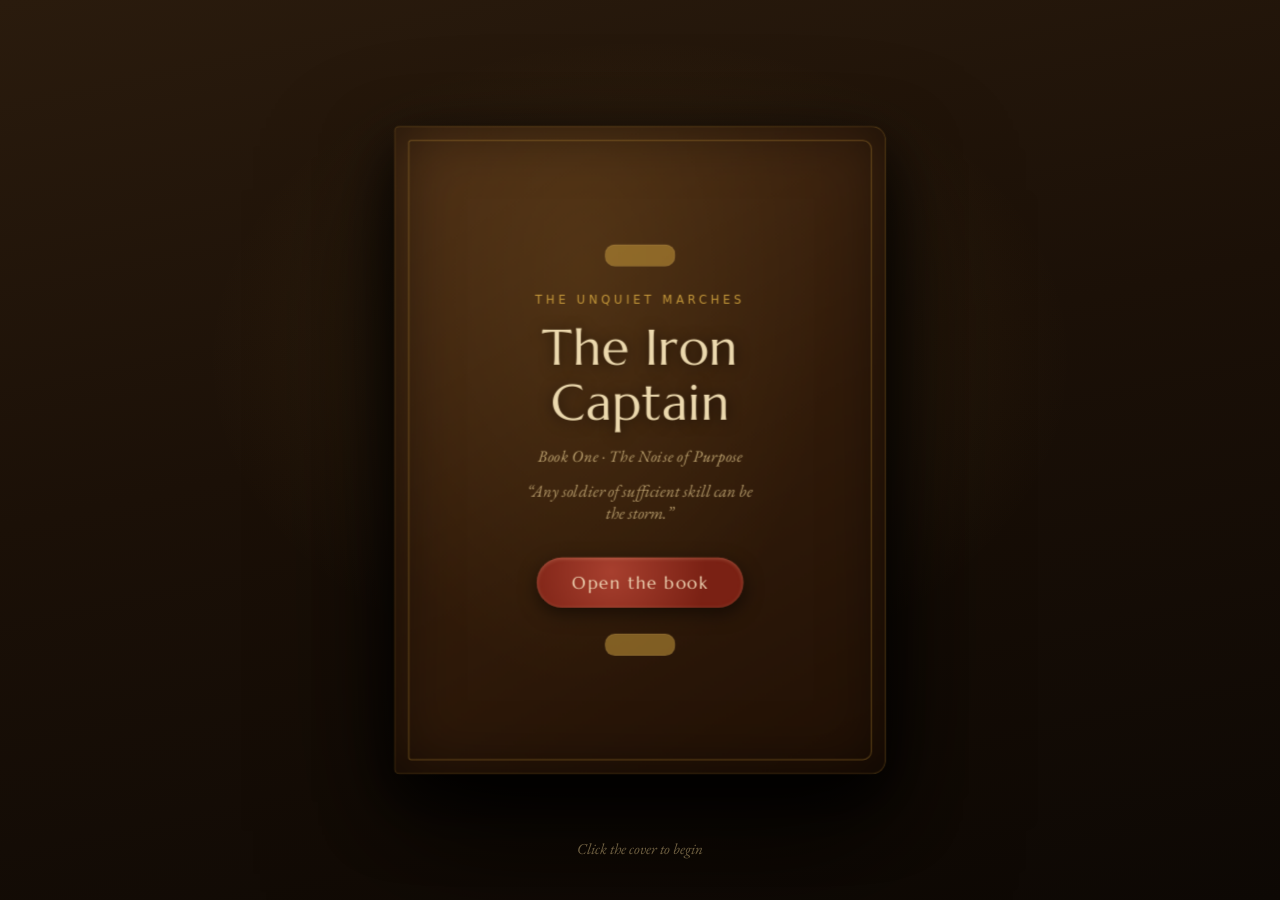
==== commit 3ba32ec9: "Disable browser-side AI GM / API-key test path The AI Game Master required the player's own Anthropi" ====
--- a/index.html
+++ b/index.html
@@ -123,7 +123,7 @@
               <button id="continueBtn" class="cover-resume-btn" hidden>Resume the session</button>
             </div>
             <p class="cover-status" id="coverStatus"></p>
-            <button id="seatGmLink" class="cover-gm-link" type="button">Want a live Game Master? Seat one</button>
+            <button id="seatGmLink" class="cover-gm-link" type="button" hidden>Want a live Game Master? Seat one</button>
             <div class="cover-rule cover-rule-btm" aria-hidden="true"></div>
           </div>
           <div class="cover-inside">
@@ -147,7 +147,7 @@
       </div>
       <div class="topbar-controls">
         <span id="timeBox" class="status-chip"></span>
-        <button id="aiStatus" class="ai-status-btn" title="AI GM settings"></button>
+        <button id="aiStatus" class="ai-status-btn" title="AI GM settings" hidden></button>
         <span id="saveStatus" class="status-chip"></span>
         <button id="saveBtn" class="compact-control">Save</button>
         <button id="newGameBtn" class="compact-control">New</button>
@@ -178,7 +178,7 @@
           <p class="eyebrow">Your hand</p>
           <p class="hand-hint" id="handHint" hidden>The Game Master keeps the rules. Each action tests a quality of the man — choose, and the dice answer.</p>
           <div id="choiceList"></div>
-          <div class="ask-zone" id="gmAskRow">
+          <div class="ask-zone" id="gmAskRow" hidden>
             <input id="gmAskInput" type="text" placeholder="Ask the Game Master — examine the field, talk to someone…" class="gm-ask-input" autocomplete="off" />
             <button id="gmAskBtn" class="compact-control gm-ask-btn">Ask</button>
           </div>
@@ -310,7 +310,7 @@
         </div>
       </div>
       <div class="complete-actions">
-        <button id="storyGenBtn" class="compact-control">Generate your story</button>
+        <button id="storyGenBtn" class="compact-control" hidden>Generate your story</button>
         <button id="completeRestartBtn" class="primary">Ride East again</button>
       </div>
     </div>
--- a/ux.css
+++ b/ux.css
@@ -1382,7 +1382,7 @@
   width: 460px;
   height: 620px;
   transform-style: preserve-3d;
-  transition: transform 1.35s cubic-bezier(0.45, 0.05, 0.2, 1);
+  transition: transform 0.55s cubic-bezier(0.45, 0.05, 0.2, 1);
 }
 .book.open { transform: translateX(230px); }
 
@@ -1422,7 +1422,7 @@
   inset: 0;
   transform-style: preserve-3d;
   transform-origin: left center;
-  transition: transform 1.05s cubic-bezier(0.5, 0.06, 0.18, 1);
+  transition: transform 0.45s cubic-bezier(0.5, 0.06, 0.18, 1);
 }
 .leaf[data-leaf="0"] { --i: 0; }
 .leaf[data-leaf="1"] { --i: 1; }
@@ -1446,9 +1446,9 @@
 }
 /* Face-swap fallback — guarantees the correct face shows even where
    backface-visibility is unreliable; swaps at the rotation midpoint */
-.leaf .leaf-front { visibility: visible; transition: visibility 0s 0.5s; }
+.leaf .leaf-front { visibility: visible; transition: visibility 0s 0.22s; }
 .leaf.turned .leaf-front { visibility: hidden; }
-.leaf .leaf-back { visibility: hidden; transition: visibility 0s 0.5s; }
+.leaf .leaf-back { visibility: hidden; transition: visibility 0s 0.22s; }
 .leaf.turned .leaf-back { visibility: visible; }
 .leaf-back {
   transform: rotateY(180deg);
@@ -1648,7 +1648,7 @@
   transform-style: preserve-3d;
   transform-origin: left center;
   transform: translateZ(9px);
-  transition: transform 1.35s cubic-bezier(0.45, 0.05, 0.2, 1);
+  transition: transform 0.55s cubic-bezier(0.45, 0.05, 0.2, 1);
   z-index: 40;
   cursor: pointer;
 }
@@ -1666,9 +1666,9 @@
   -webkit-backface-visibility: hidden;
   border-radius: 5px 14px 14px 5px;
 }
-.book-cover .cover-front { visibility: visible; transition: visibility 0s 0.65s; }
+.book-cover .cover-front { visibility: visible; transition: visibility 0s 0.28s; }
 .book.open .book-cover .cover-front { visibility: hidden; }
-.book-cover .cover-inside { visibility: hidden; transition: visibility 0s 0.65s; }
+.book-cover .cover-inside { visibility: hidden; transition: visibility 0s 0.28s; }
 .book.open .book-cover .cover-inside { visibility: visible; }
 
 .cover-front {
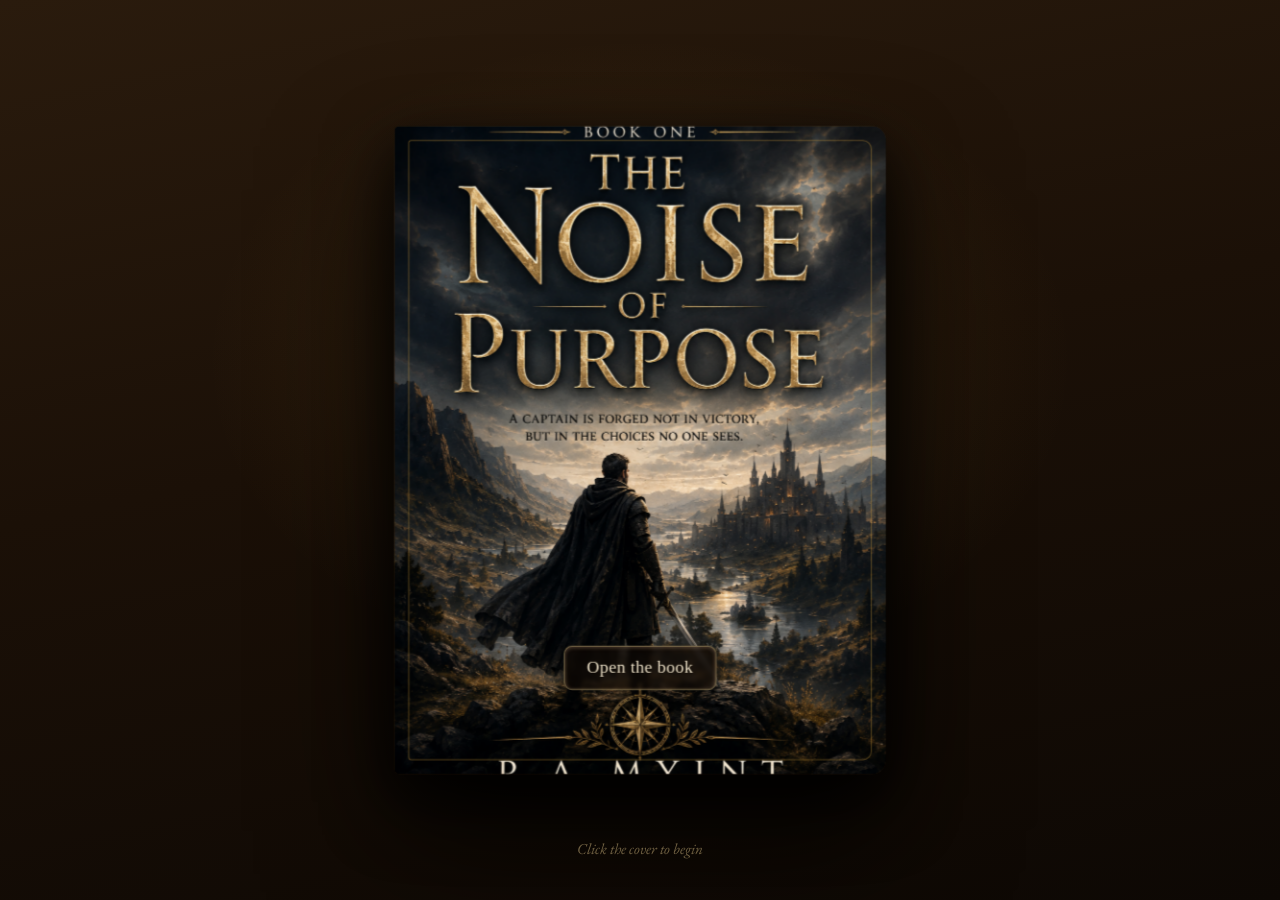
==== commit 28f5ef2c: "Fix onboarding: real cover art, drop Kael character page, fix labels Follow-up to the protagonist pi" ====
--- a/index.html
+++ b/index.html
@@ -3,7 +3,7 @@
 <head>
   <meta charset="utf-8" />
   <meta name="viewport" content="width=device-width, initial-scale=1" />
-  <title>The Iron Captain · The Unquiet Marches</title>
+  <title>The Unquiet Marches</title>
   <meta name="theme-color" content="#06080A" />
   <link rel="icon" href="assets/favicon.svg" type="image/svg+xml" />
   <link rel="preconnect" href="https://fonts.googleapis.com" />
@@ -36,7 +36,7 @@
               <p class="page-eyebrow">The Compiler's note, on the final leaf</p>
               <div class="page-body page-prose">
                 <p>Here my hand stops. I have given you everything the Archive holds — the road, the rain, the man riding into both.</p>
-                <p>The pages that remain are not written in ink. They wait. What the Iron Captain does next was never recorded, because it has not happened yet — it happens when you decide it.</p>
+                <p>The pages that remain are not written in ink. They wait. What happens next in the Marches was never recorded, because it has not happened yet — it happens when you decide it.</p>
                 <p>Reader: the story knows you are here. When you turn this page you will not be reading it any longer. You will be in it.</p>
                 <p class="page-rule-line">The table keeps its own rules, and the Game Master keeps them for you. Choose, and the dice answer. Everything else, you may ask.</p>
               </div>
@@ -53,17 +53,17 @@
         <!-- Leaf 3 · Kael Vorn -->
         <div class="leaf" data-leaf="2">
           <div class="leaf-front">
-            <div class="page-inner" id="introBeat4" data-screen-label="Page 3 Kael Vorn">
-              <p class="page-eyebrow">Iron Captain &middot; Eastern Marches</p>
-              <h2 class="page-title">Kael Vorn</h2>
+            <div class="page-inner" id="introBeat4" data-screen-label="Page 3 The table's measures">
+              <p class="page-eyebrow">The table &middot; what is kept on you</p>
+              <h2 class="page-title">Your Own Account</h2>
               <div class="page-body">
-                <p class="page-prose page-bio"><em>Decorated officer. Effective beyond the needs of the situation. Men follow the name before they follow the orders. He has not decided whether that is useful or dangerous.</em></p>
+                <p class="page-prose page-bio"><em>You are not the Iron Captain. He is a name carried ahead of you on this road &mdash; a rumour, a warning, a man others measure themselves against. You come to the Marches as your own, and the table keeps an account of who you turn out to be.</em></p>
                 <div class="book-stats">
-                  <div class="book-stat"><span class="bs-name">Force</span><span class="bs-dots">●●●●○</span><span class="bs-note">where the account begins</span></div>
-                  <div class="book-stat"><span class="bs-name">Restraint</span><span class="bs-dots">●●○○○</span><span class="bs-note">the work ahead of him</span></div>
-                  <div class="book-stat"><span class="bs-name">Witness</span><span class="bs-dots">●●○○○</span><span class="bs-note">he sees, he does not always act</span></div>
+                  <div class="book-stat"><span class="bs-name">Force</span><span class="bs-dots">●●●○○</span><span class="bs-note">what you are willing to break</span></div>
+                  <div class="book-stat"><span class="bs-name">Restraint</span><span class="bs-dots">●●●○○</span><span class="bs-note">what you are willing to hold</span></div>
+                  <div class="book-stat"><span class="bs-name">Witness</span><span class="bs-dots">●●●○○</span><span class="bs-note">what you let yourself see</span></div>
                   <div class="book-stat book-stat-hollow"><span class="bs-name">Hollow</span><span class="bs-dots">○○○○○</span><span class="bs-note">at seven it shows; at ten the account closes</span></div>
-                  <div class="book-stat"><span class="bs-name">Reputation</span><span class="bs-dots">●●●○○</span><span class="bs-note">the name precedes the man</span></div>
+                  <div class="book-stat"><span class="bs-name">Reputation</span><span class="bs-dots">●○○○○</span><span class="bs-note">what the road decides to say of you</span></div>
                 </div>
               </div>
               <div class="page-actions">
@@ -112,19 +112,14 @@
 
         <!-- Front cover (opens to become the left board) -->
         <div class="book-cover" id="bookCover">
-          <div class="cover-front" id="introBeat1" data-screen-label="Book cover">
-            <div class="cover-rule" aria-hidden="true"></div>
-            <p class="cover-eyebrow">The Unquiet Marches</p>
-            <h1 class="cover-title">The Iron<br>Captain</h1>
-            <p class="cover-chapter">Book One · The Noise of Purpose</p>
-            <p class="cover-tagline">&ldquo;Any soldier of sufficient skill can be the storm.&rdquo;</p>
+          <div class="cover-front cover-front--art" id="introBeat1" data-screen-label="Book cover">
+            <img class="cover-art-img" src="assets/cover.png" alt="The Unquiet Marches, Book One: The Noise of Purpose, by P A Myint" />
             <div class="cover-actions-book">
               <button id="introEnterBtn" class="cover-open-btn">Open the book</button>
               <button id="continueBtn" class="cover-resume-btn" hidden>Resume the session</button>
             </div>
             <p class="cover-status" id="coverStatus"></p>
             <button id="seatGmLink" class="cover-gm-link" type="button" hidden>Want a live Game Master? Seat one</button>
-            <div class="cover-rule cover-rule-btm" aria-hidden="true"></div>
           </div>
           <div class="cover-inside">
             <div class="endpaper-orn" aria-hidden="true"></div>
@@ -138,11 +133,25 @@
     <span id="campaignTitle" hidden></span>
   </section>
 
+  <!-- Character creation — you are an ORIGINAL character in The Marches, never Kael -->
+  <div class="create-screen" id="createScreen" hidden>
+    <div class="create-card">
+      <p class="create-eyebrow">The Unquiet Marches</p>
+      <h2 class="create-title">Who comes to the ash country?</h2>
+      <p class="create-lead">You are not the Iron Captain. He is a rumour on this road &mdash; a man others speak of, half warning, half prayer. You arrive as your own: your own name, your own reason. The world will remember what you do with them.</p>
+      <label class="create-label" for="createNameInput">Your name</label>
+      <input id="createNameInput" class="create-name" type="text" maxlength="32" placeholder="Name yourself" autocomplete="off" spellcheck="false" />
+      <p class="create-label">What brought you here</p>
+      <div class="create-backgrounds" id="createBackgrounds"></div>
+      <button id="createBeginBtn" class="create-begin" type="button">Ride into the ash country</button>
+    </div>
+  </div>
+
   <div class="play-shell">
 
     <header class="play-topbar">
       <div class="topbar-brand">
-        <p class="eyebrow">The Iron Captain</p>
+        <p class="eyebrow" id="topbarEyebrow">The Unquiet Marches</p>
         <h1 id="regionTitle" class="topbar-title"></h1>
       </div>
       <div class="topbar-controls">
@@ -225,8 +234,18 @@
                 <filter id="tokenShadow">
                   <feDropShadow dx="2" dy="3" stdDeviation="4" flood-color="#100800" flood-opacity="0.75"/>
                 </filter>
+                <filter id="baseShadow" x="-60%" y="-60%" width="220%" height="220%">
+                  <feDropShadow dx="0" dy="4" stdDeviation="5" flood-color="#000000" flood-opacity="0.6"/>
+                </filter>
+                <radialGradient id="baseRim" cx="50%" cy="36%" r="66%">
+                  <stop offset="0%"   stop-color="#cdab5c"/>
+                  <stop offset="52%"  stop-color="#7c5c2a"/>
+                  <stop offset="100%" stop-color="#281a0b"/>
+                </radialGradient>
               </defs>
               <rect width="1000" height="620" fill="url(#parchGrad)"/>
+              <image id="boardImage" x="0" y="0" width="1000" height="620" preserveAspectRatio="xMidYMid slice" href="assets/map/core-map.jpg"/>
+              <rect width="1000" height="620" fill="#140c04" opacity="0.14" pointer-events="none"/>
               <g id="routeLayer"></g>
               <g id="locationLayer"></g>
               <g id="tokenLayer"></g>
@@ -274,7 +293,7 @@
         </div>
         <div class="comp-ref-block">
           <strong>The Hollow</strong>
-          <p>Some choices cost Kael something he cannot name. At seven it shows. At ten the account closes.</p>
+          <p>Some choices cost you something you cannot name. At seven it shows. At ten the account closes.</p>
         </div>
         <div class="comp-ref-block">
           <strong>The table</strong>
@@ -296,7 +315,7 @@
           <div id="completeJournal"></div>
         </div>
         <div class="complete-portrait">
-          <p class="eyebrow">Kael Vorn — After the Road</p>
+          <p class="eyebrow" id="completePortraitLabel">After the Road</p>
           <div id="completePortrait"></div>
         </div>
       </div>
--- a/ux.css
+++ b/ux.css
@@ -2518,3 +2518,84 @@
 
 /* Choices never collapse below one card; the hand scrolls instead */
 .play-col .your-hand #choiceList { min-height: 84px; }
+
+/* ── Character creation — original player character (not Kael) ───────── */
+.create-screen {
+  position: fixed; inset: 0; z-index: 60;
+  display: flex; align-items: center; justify-content: center;
+  padding: 24px;
+  background: radial-gradient(120% 100% at 50% 0%, #211710 0%, #140d08 60%, #0c0805 100%);
+  overflow-y: auto;
+}
+.create-card {
+  width: min(620px, 100%);
+  background: linear-gradient(180deg, rgba(36,26,16,0.96), rgba(22,15,9,0.98));
+  border: 1px solid rgba(216,189,132,0.32);
+  border-radius: 14px;
+  box-shadow: 0 30px 90px rgba(0,0,0,0.6), inset 0 1px 0 rgba(238,223,160,0.08);
+  padding: 34px 34px 30px;
+  color: #e9dcc0;
+}
+.create-eyebrow {
+  margin: 0 0 6px; font-size: 12px; letter-spacing: 0.22em; text-transform: uppercase;
+  color: #c8a850; opacity: 0.85;
+}
+.create-title {
+  margin: 0 0 12px; font-family: Georgia, "Times New Roman", serif;
+  font-size: 30px; font-weight: 600; color: #f1e6cc; line-height: 1.12;
+}
+.create-lead { margin: 0 0 22px; font-size: 15px; line-height: 1.55; color: #cdbfa0; }
+.create-label {
+  display: block; margin: 18px 0 8px; font-size: 12px; letter-spacing: 0.16em;
+  text-transform: uppercase; color: #b89a64;
+}
+.create-name {
+  width: 100%; box-sizing: border-box; padding: 12px 14px;
+  background: rgba(12,8,5,0.6); border: 1px solid rgba(216,189,132,0.28);
+  border-radius: 8px; color: #f1e6cc; font-size: 17px; font-family: Georgia, serif;
+}
+.create-name:focus { outline: none; border-color: #c8a850; box-shadow: 0 0 0 2px rgba(200,168,80,0.18); }
+.create-name::placeholder { color: #6f6048; }
+.create-backgrounds { display: grid; gap: 10px; margin-top: 4px; }
+.create-bg {
+  text-align: left; cursor: pointer; padding: 13px 15px;
+  background: rgba(20,14,8,0.6); border: 1px solid rgba(216,189,132,0.20);
+  border-radius: 9px; color: #e2d2a4; transition: border-color .15s, background .15s, transform .05s;
+  display: flex; flex-direction: column; gap: 4px;
+}
+.create-bg:hover { border-color: rgba(216,189,132,0.5); background: rgba(28,20,11,0.7); }
+.create-bg.selected { border-color: #c8a850; background: rgba(40,29,14,0.85); box-shadow: inset 0 0 0 1px rgba(200,168,80,0.4); }
+.create-bg-title { font-family: Georgia, serif; font-size: 16px; color: #f1e6cc; }
+.create-bg-drive { font-size: 13px; line-height: 1.45; color: #b7a982; }
+.create-begin {
+  margin-top: 22px; width: 100%; padding: 13px 16px; cursor: pointer;
+  background: linear-gradient(180deg, #7d2b1d, #5e1f14);
+  border: 1px solid rgba(216,189,132,0.4); border-radius: 9px;
+  color: #f3e7cd; font-size: 16px; font-family: Georgia, serif; letter-spacing: 0.02em;
+}
+.create-begin:hover { background: linear-gradient(180deg, #8d3322, #6a2417); }
+
+/* ── Real cover art on the book front ──────────────────────────────── */
+.cover-front--art { position: absolute; inset: 0; padding: 0 !important; overflow: hidden; }
+.cover-front--art .cover-art-img {
+  position: absolute; inset: 0; width: 100%; height: 100%;
+  object-fit: cover; display: block; user-select: none; -webkit-user-drag: none;
+}
+.cover-front--art .cover-actions-book {
+  position: absolute; left: 0; right: 0; bottom: 13%; z-index: 3;
+  display: flex; flex-direction: column; align-items: center; gap: 10px;
+  padding: 0 18px;
+}
+.cover-front--art .cover-open-btn,
+.cover-front--art .cover-resume-btn {
+  background: rgba(14,9,5,0.72); border: 1px solid rgba(216,189,132,0.55);
+  color: #f3e7cd; backdrop-filter: blur(2px); padding: 11px 22px; border-radius: 8px;
+  font-family: Georgia, serif; letter-spacing: 0.02em; cursor: pointer;
+}
+.cover-front--art .cover-open-btn:hover,
+.cover-front--art .cover-resume-btn:hover { background: rgba(40,28,14,0.85); border-color: #c8a850; }
+.cover-front--art .cover-status {
+  position: absolute; left: 0; right: 0; bottom: 7%; z-index: 3;
+  text-align: center; color: #e9dcc0; text-shadow: 0 1px 3px rgba(0,0,0,0.8);
+  padding: 0 18px; font-size: 12px;
+}
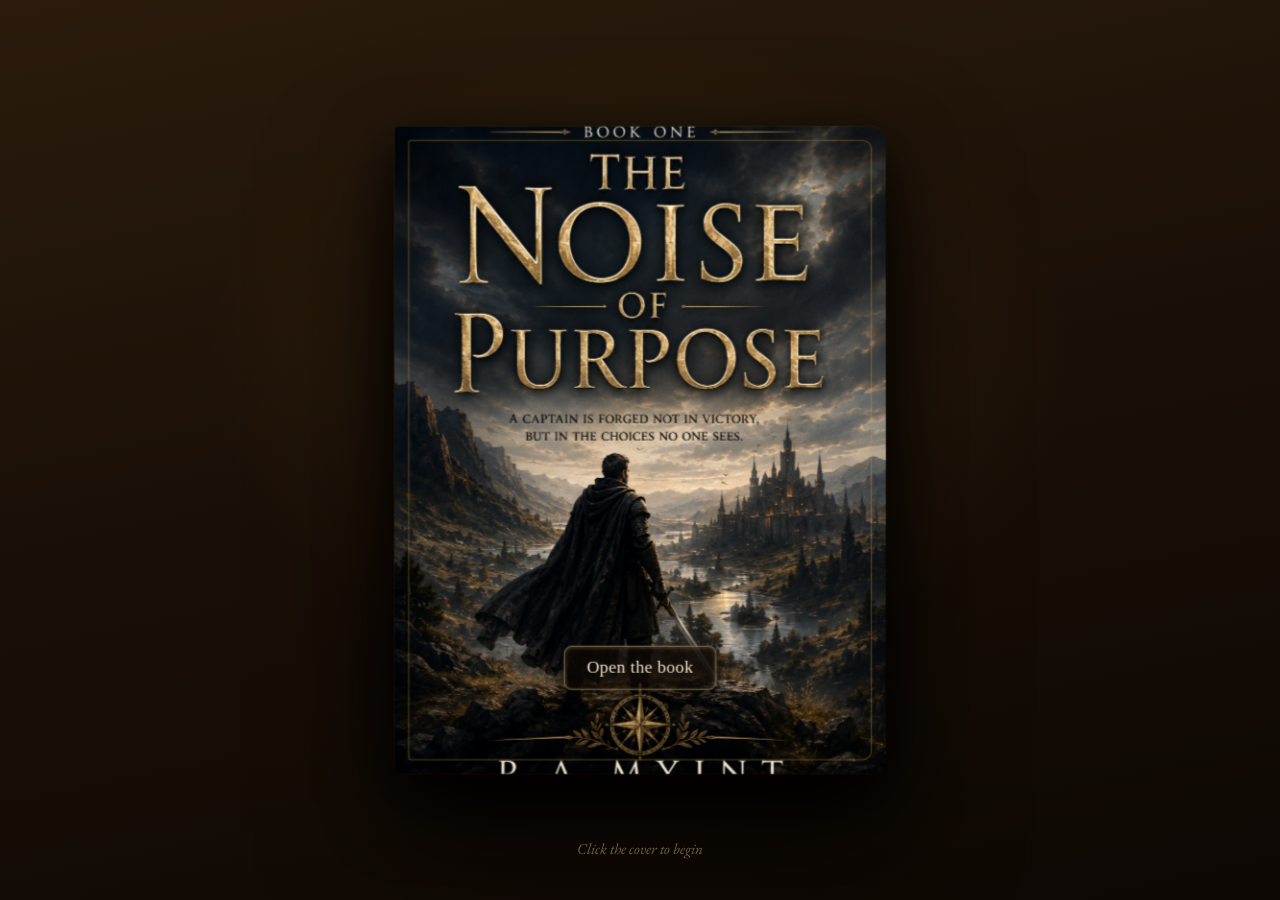
==== commit 32427cb4: "UX polish: icon pack in panels, attribute guide, tactile choices, perf Addresses founder UAT feedbac" ====
--- a/index.html
+++ b/index.html
@@ -143,6 +143,19 @@
       <input id="createNameInput" class="create-name" type="text" maxlength="32" placeholder="Name yourself" autocomplete="off" spellcheck="false" />
       <p class="create-label">What brought you here</p>
       <div class="create-backgrounds" id="createBackgrounds"></div>
+
+      <details class="create-measures" id="createMeasures">
+        <summary>How the table measures you &mdash; and how actions resolve</summary>
+        <p class="create-measures-intro">When you act, the Game Master rolls a hidden <strong>d20</strong> and adds the measure that fits the action, against a difficulty. You never see the dice &mdash; only the consequence. These five measures are what the world keeps an account of:</p>
+        <ul class="measure-list">
+          <li><img src="assets/icons/force.png" alt="" aria-hidden="true" /><span><strong>Force</strong> — what you are willing to break. Raises your odds when you act by strength, threat or violence.</span></li>
+          <li><img src="assets/icons/restraint.png" alt="" aria-hidden="true" /><span><strong>Restraint</strong> — what you are willing to hold back. Raises your odds at patience, procedure and de-escalation.</span></li>
+          <li><img src="assets/icons/witness.png" alt="" aria-hidden="true" /><span><strong>Witness</strong> — what you let yourself see. Raises your odds at reading marks, people and the lie in a record.</span></li>
+          <li><img src="assets/icons/hollow.png" alt="" aria-hidden="true" /><span><strong>Hollow</strong> — the cost, not a skill. It rises when you use power or break your own conviction. At its height the account closes on you.</span></li>
+          <li><img src="assets/icons/reputation.png" alt="" aria-hidden="true" /><span><strong>Reputation</strong> — what the road says of you. It opens and shuts how people meet you, for good and ill.</span></li>
+        </ul>
+      </details>
+
       <button id="createBeginBtn" class="create-begin" type="button">Ride into the ash country</button>
     </div>
   </div>
--- a/styles.css
+++ b/styles.css
@@ -140,9 +140,9 @@
 button.choice {
   width: 100%;
   border-radius: 10px;
-  padding: 14px 16px 14px 20px;
+  padding: 17px 18px 17px 20px;
   text-align: left;
-  line-height: 1.4;
+  line-height: 1.55;
 }
 
 /* ── Old 2-col layout (kept for CSS class safety) ────────── */
--- a/ux.css
+++ b/ux.css
@@ -828,20 +828,25 @@
 /* ── Decision card choices ───────────────────────────────── */
 
 .storm-choice {
-  border: 1px solid rgba(216, 189, 132, 0.10);
-  border-left: 3px solid rgba(216, 189, 132, 0.22);
+  display: block;
+  width: 100%;
+  text-align: left;
+  border: 1px solid rgba(216, 189, 132, 0.22);
+  border-left: 3px solid rgba(216, 189, 132, 0.5);
   border-radius: 10px;
-  padding: 13px 14px 13px 18px;
-  margin-bottom: 8px;
-  background: rgba(255, 255, 255, 0.025);
-  transition: border-left-color 0.16s ease, background 0.16s ease, transform 0.12s ease;
-  line-height: 1.45;
+  padding: 16px 16px 16px 18px;
+  margin-bottom: 10px;
+  background: linear-gradient(180deg, rgba(42, 31, 18, 0.55), rgba(24, 17, 10, 0.62));
+  box-shadow: 0 2px 0 rgba(0, 0, 0, 0.28), inset 0 1px 0 rgba(238, 223, 160, 0.06);
+  transition: border-left-color 0.16s ease, background 0.16s ease, transform 0.12s ease, box-shadow 0.16s ease;
+  line-height: 1.5;
 }
 
 .storm-choice:hover {
-  background: rgba(216, 189, 132, 0.07);
+  background: linear-gradient(180deg, rgba(54, 40, 21, 0.72), rgba(30, 21, 12, 0.72));
   border-left-color: var(--candle);
-  transform: translateX(2px) translateY(-1px);
+  transform: translateY(-1px);
+  box-shadow: 0 5px 12px rgba(0, 0, 0, 0.38), inset 0 1px 0 rgba(238, 223, 160, 0.09);
 }
 
 .storm-choice:focus-visible {
@@ -867,8 +872,8 @@
 .choice-title {
   display: inline;
   color: var(--parchment);
-  font-size: 0.95rem;
-  line-height: 1.45;
+  font-size: 1.02rem;
+  line-height: 1.5;
 }
 
 .choice-meta {
@@ -2589,7 +2594,7 @@
 .cover-front--art .cover-open-btn,
 .cover-front--art .cover-resume-btn {
   background: rgba(14,9,5,0.72); border: 1px solid rgba(216,189,132,0.55);
-  color: #f3e7cd; backdrop-filter: blur(2px); padding: 11px 22px; border-radius: 8px;
+  color: #f3e7cd; padding: 11px 22px; border-radius: 8px;
   font-family: Georgia, serif; letter-spacing: 0.02em; cursor: pointer;
 }
 .cover-front--art .cover-open-btn:hover,
@@ -2599,3 +2604,32 @@
   text-align: center; color: #e9dcc0; text-shadow: 0 1px 3px rgba(0,0,0,0.8);
   padding: 0 18px; font-size: 12px;
 }
+
+/* ── Sigil icons in the state panel ────────────────────────────────── */
+.state-line .stat-icon {
+  width: 20px; height: 20px; flex-shrink: 0; margin-right: 9px;
+  object-fit: contain; opacity: 0.92;
+  filter: drop-shadow(0 1px 1px rgba(0,0,0,0.5));
+}
+.state-line { align-items: center; }
+
+/* ── Character-creation: background bonus + measures legend ─────────── */
+.create-bg-lean {
+  display: inline-flex; align-items: center; gap: 6px; margin-top: 8px;
+  font-size: 12px; letter-spacing: 0.04em; color: #d8bd84;
+}
+.create-bg-lean .stat-icon-sm { width: 16px; height: 16px; object-fit: contain; }
+.create-measures {
+  margin-top: 18px; border-top: 1px solid rgba(216,189,132,0.18); padding-top: 12px;
+}
+.create-measures > summary {
+  cursor: pointer; color: #c8a850; font-size: 13px; letter-spacing: 0.06em;
+  text-transform: uppercase; list-style: revert; padding: 4px 0;
+}
+.create-measures > summary:hover { color: #e0c270; }
+.create-measures-intro { margin: 10px 0 12px; font-size: 13.5px; line-height: 1.55; color: #cdbfa0; }
+.measure-list { list-style: none; margin: 0; padding: 0; display: grid; gap: 11px; }
+.measure-list li { display: flex; align-items: flex-start; gap: 11px; }
+.measure-list li img { width: 26px; height: 26px; flex-shrink: 0; object-fit: contain; margin-top: 1px; filter: drop-shadow(0 1px 1px rgba(0,0,0,0.5)); }
+.measure-list li span { font-size: 13.5px; line-height: 1.5; color: #ddccab; }
+.measure-list li strong { color: #f1e6cc; }
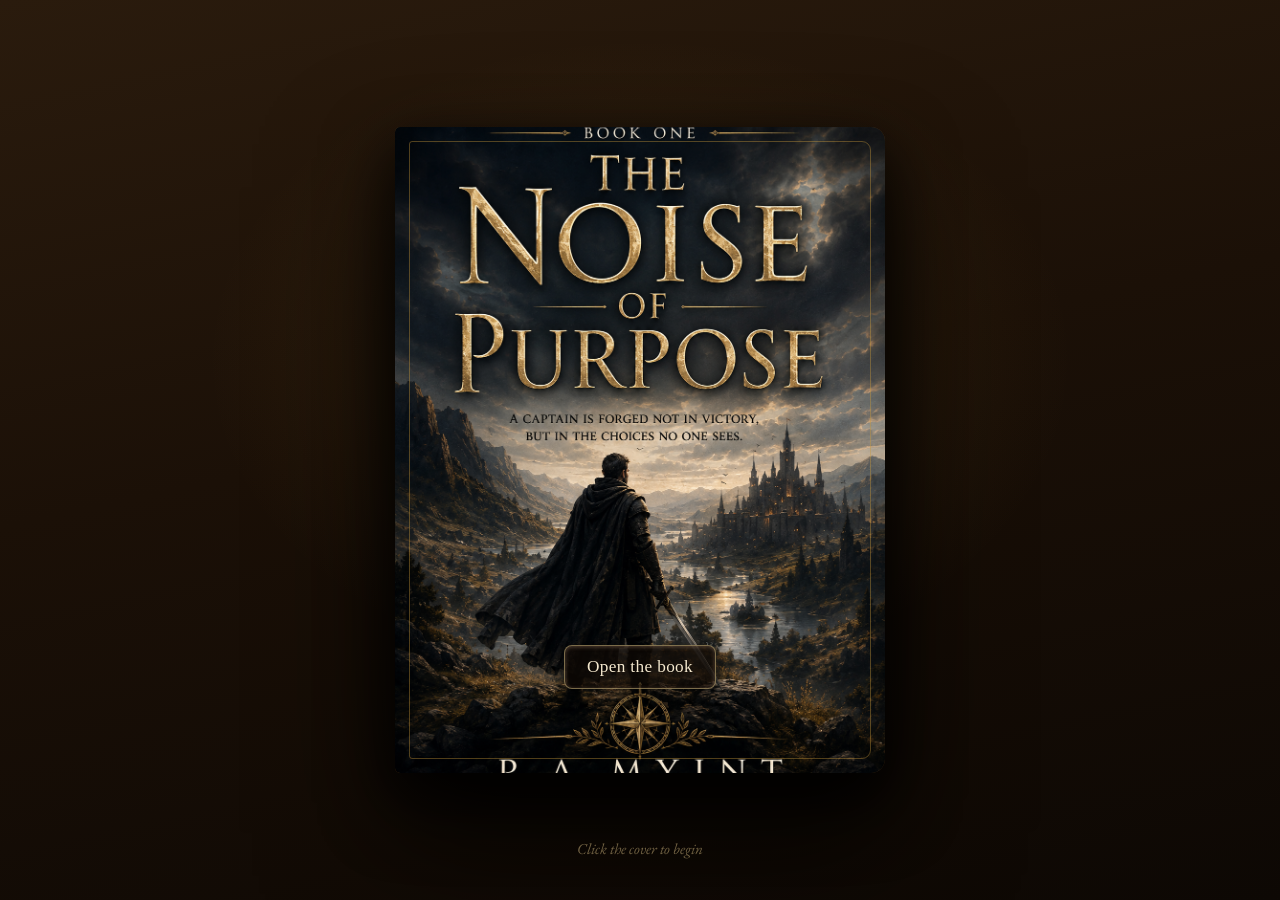
==== commit 7cb4e533: "Replace 3D book page-turn with a lightweight fade Founder UAT reported lag, screen freezes, cursor-o" ====
--- a/index.html
+++ b/index.html
@@ -110,8 +110,8 @@
           <div class="leaf-back"><div class="leaf-back-orn" aria-hidden="true"></div></div>
         </div>
 
-        <!-- Front cover (opens to become the left board) -->
-        <div class="book-cover" id="bookCover">
+        <!-- Front cover (fades to the first page) -->
+        <div class="book-cover page-active" id="bookCover">
           <div class="cover-front cover-front--art" id="introBeat1" data-screen-label="Book cover">
             <img class="cover-art-img" src="assets/cover.png" alt="The Unquiet Marches, Book One: The Noise of Purpose, by P A Myint" />
             <div class="cover-actions-book">
--- a/ux.css
+++ b/ux.css
@@ -2633,3 +2633,35 @@
 .measure-list li img { width: 26px; height: 26px; flex-shrink: 0; object-fit: contain; margin-top: 1px; filter: drop-shadow(0 1px 1px rgba(0,0,0,0.5)); }
 .measure-list li span { font-size: 13.5px; line-height: 1.5; color: #ddccab; }
 .measure-list li strong { color: #f1e6cc; }
+
+/* ── Lightweight fade onboarding (replaces the heavy 3D page-turn) ──── */
+/* Kills perspective/preserve-3d/rotateY/backface compositing that caused
+   freezes, cursor artefacts and pages that would not turn on some machines. */
+.book-scene, .book { perspective: none !important; }
+.book, .leaf, .leaf-front, .leaf-back, .book-cover, .cover-inside {
+  transform: none !important;
+  transform-style: flat !important;
+  -webkit-transform-style: flat !important;
+}
+.leaf, .leaf-front, .leaf-back, .book-cover {
+  backface-visibility: visible !important;
+  -webkit-backface-visibility: visible !important;
+}
+.leaf {
+  position: absolute; inset: 0;
+  opacity: 0; pointer-events: none;
+  transition: opacity 0.32s ease;
+}
+.leaf.page-active { opacity: 1; pointer-events: auto; }
+.leaf .leaf-front { position: absolute; inset: 0; visibility: visible !important; }
+.leaf .leaf-back { display: none !important; }
+.book-cover {
+  opacity: 0; pointer-events: none;
+  transition: opacity 0.32s ease;
+}
+.book-cover.page-active { opacity: 1; pointer-events: auto; }
+.cover-inside { display: none !important; }
+.leaf.turned { cursor: default; }
+@media (prefers-reduced-motion: reduce) {
+  .leaf, .book-cover { transition-duration: 0.01s; }
+}
